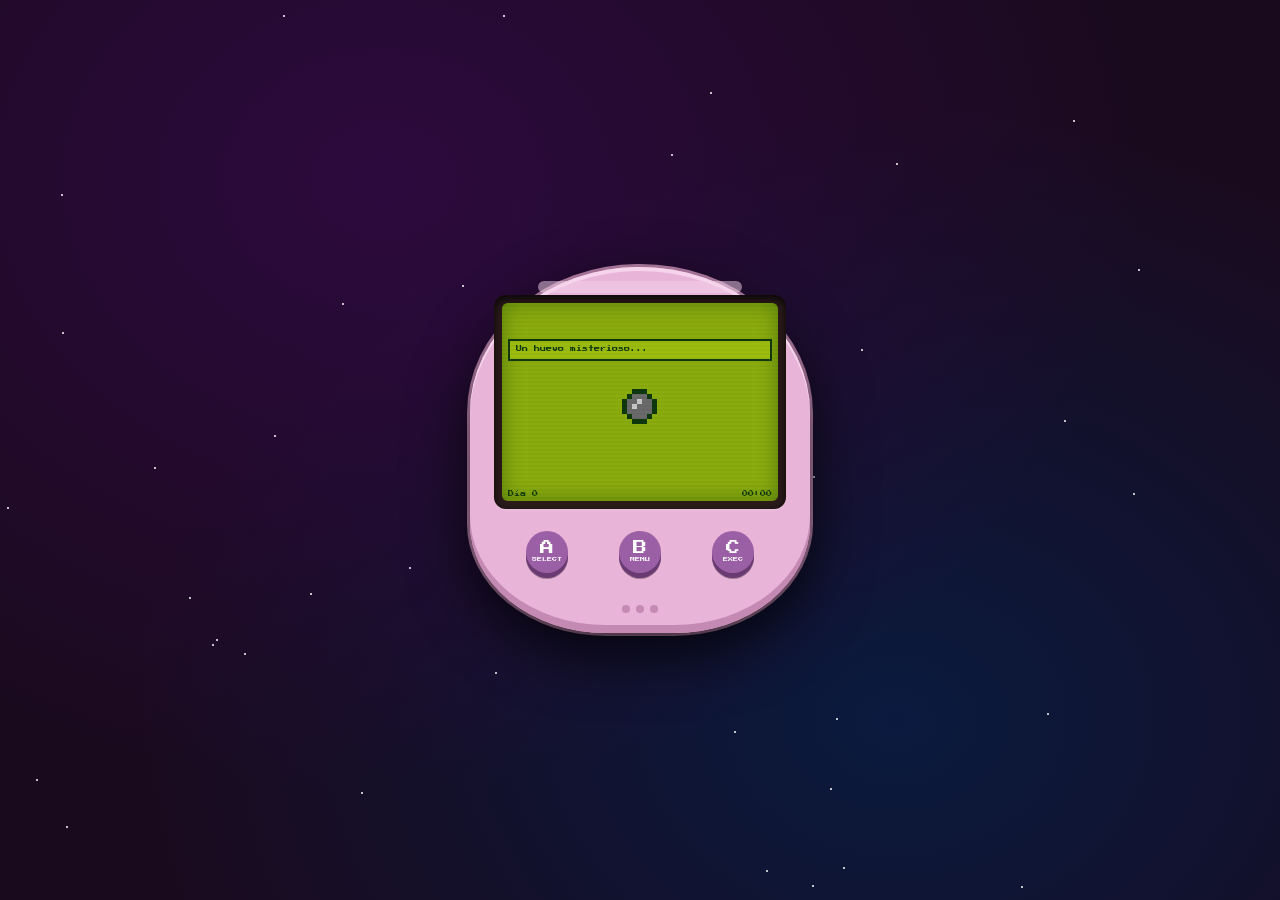
==== tamagotchi.html @ 778ccc79 "Initial commit: TamaGochi virtual pet game Made-with: Cursor" ====
<!DOCTYPE html>
<html lang="es">
<head>
<meta charset="UTF-8">
<meta name="viewport" content="width=device-width, initial-scale=1.0, maximum-scale=1.0, user-scalable=no">
<title>TamaGochi 🥚</title>
<style>
  @import url('https://fonts.googleapis.com/css2?family=Press+Start+2P&display=swap');

  :root {
    --shell: #e8b4d8;
    --shell-dark: #c48ab4;
    --shell-light: #f5d4ec;
    --btn: #9b5fa5;
    --btn-shadow: #6a3a72;
    --screen-bg: #8bac0f;
    --screen-dark: #306230;
    --screen-mid: #8bac0f;
    --screen-light: #9bbc0f;
    --pixel: #0f380f;
    --pixel-mid: #306230;
    --bg: #1a0a1e;
  }

  * { box-sizing: border-box; margin: 0; padding: 0; -webkit-tap-highlight-color: transparent; }

  body {
    background: var(--bg);
    min-height: 100vh;
    display: flex;
    flex-direction: column;
    align-items: center;
    justify-content: center;
    font-family: 'Press Start 2P', monospace;
    overflow: hidden;
    background-image: radial-gradient(ellipse at 30% 20%, #2d0a3e 0%, transparent 60%),
                      radial-gradient(ellipse at 70% 80%, #0a1a3e 0%, transparent 60%);
  }

  /* Stars */
  .stars { position:fixed; inset:0; pointer-events:none; }
  .star { position:absolute; width:2px; height:2px; background:#fff; border-radius:50%; animation: twinkle 3s infinite; }
  @keyframes twinkle { 0%,100%{opacity:.2} 50%{opacity:1} }

  /* Device */
  .device {
    position: relative;
    width: min(340px, 92vw);
    background: var(--shell);
    border-radius: 50% 50% 40% 40% / 40% 40% 30% 30%;
    padding: 28px 24px 60px;
    box-shadow:
      inset 0 -8px 0 var(--shell-dark),
      inset 0 4px 0 var(--shell-light),
      0 20px 60px rgba(0,0,0,0.8),
      0 0 0 3px var(--shell-dark);
    user-select: none;
  }

  .device::before {
    content: '';
    position: absolute;
    top: 14px; left: 50%; transform: translateX(-50%);
    width: 60%; height: 12px;
    background: var(--shell-light);
    border-radius: 6px;
    opacity: 0.5;
  }

  /* Screen */
  .screen-frame {
    background: #2a1a1a;
    border-radius: 12px;
    padding: 8px;
    box-shadow: inset 0 4px 8px rgba(0,0,0,0.8), 0 2px 0 rgba(255,255,255,0.1);
    margin-bottom: 22px;
  }

  .screen {
    background: var(--screen-bg);
    border-radius: 6px;
    width: 100%;
    aspect-ratio: 1.4 / 1;
    position: relative;
    overflow: hidden;
    box-shadow: inset 0 0 20px rgba(0,50,0,0.4);
  }

  .screen-scanlines {
    position: absolute; inset: 0;
    background: repeating-linear-gradient(0deg, transparent, transparent 2px, rgba(0,0,0,0.03) 2px, rgba(0,0,0,0.03) 4px);
    pointer-events: none; z-index: 10;
  }

  /* Status bars */
  .status-bars {
    position: absolute;
    top: 6px; left: 6px; right: 6px;
    display: flex; flex-direction: column; gap: 3px;
    z-index: 5;
  }

  .stat-row {
    display: flex; align-items: center; gap: 4px;
  }

  .stat-icon { font-size: 7px; line-height: 1; width: 10px; text-align: center; }

  .stat-bar-bg {
    flex: 1; height: 5px;
    background: var(--screen-dark);
    border-radius: 0;
    image-rendering: pixelated;
  }

  .stat-bar-fill {
    height: 100%;
    background: var(--pixel);
    transition: width 0.5s;
  }

  /* Main creature area */
  .creature-area {
    position: absolute;
    top: 38px; left: 0; right: 0; bottom: 28px;
    display: flex; align-items: center; justify-content: center;
  }

  /* Bottom screen info */
  .screen-bottom {
    position: absolute;
    bottom: 4px; left: 6px; right: 6px;
    display: flex; justify-content: space-between; align-items: center;
    z-index: 5;
  }

  .age-display { font-size: 6px; color: var(--pixel); }
  .time-display { font-size: 6px; color: var(--pixel); }

  /* Pixel creature canvas */
  #creature-canvas {
    image-rendering: pixelated;
    image-rendering: crisp-edges;
  }

  /* Message bubble */
  .msg-bubble {
    position: absolute;
    top: 36px; left: 6px; right: 6px;
    background: var(--screen-light);
    border: 2px solid var(--pixel);
    padding: 4px 6px;
    font-size: 6px;
    color: var(--pixel);
    line-height: 1.6;
    z-index: 8;
    display: none;
    image-rendering: pixelated;
  }

  /* Attention indicator */
  .attention {
    position: absolute;
    top: 4px; right: 8px;
    font-size: 10px;
    animation: blink 0.8s infinite;
    z-index: 9;
    display: none;
  }

  @keyframes blink { 0%,100%{opacity:1} 50%{opacity:0} }

  /* Effect layer */
  .effect-layer {
    position: absolute; inset: 0;
    pointer-events: none; z-index: 7;
    display: flex; align-items: center; justify-content: center;
    font-size: 14px;
  }

  /* Buttons */
  .buttons-row {
    display: flex; justify-content: space-around; align-items: center;
    padding: 0 10px;
    gap: 8px;
  }

  .btn {
    width: 42px; height: 42px;
    background: var(--btn);
    border-radius: 50%;
    border: none;
    cursor: pointer;
    display: flex; align-items: center; justify-content: center;
    font-size: 8px;
    color: #fff;
    font-family: 'Press Start 2P', monospace;
    box-shadow: 0 5px 0 var(--btn-shadow), 0 6px 0 rgba(0,0,0,0.3);
    transition: transform 0.1s, box-shadow 0.1s;
    flex-direction: column;
    gap: 2px;
    line-height: 1;
    text-align: center;
    position: relative;
    -webkit-user-select: none;
  }

  .btn:active {
    transform: translateY(4px);
    box-shadow: 0 1px 0 var(--btn-shadow), 0 2px 0 rgba(0,0,0,0.3);
  }

  .btn-icon { font-size: 14px; }
  .btn-label { font-size: 5px; opacity: 0.9; }

  /* Menu */
  .menu-overlay {
    position: absolute; inset: 0;
    background: var(--screen-bg);
    z-index: 20;
    display: none;
    flex-direction: column;
    padding: 8px 6px;
    gap: 3px;
  }

  .menu-title {
    font-size: 7px; color: var(--pixel);
    text-align: center; margin-bottom: 4px;
    border-bottom: 2px solid var(--pixel);
    padding-bottom: 3px;
  }

  .menu-item {
    display: flex; align-items: center; gap: 6px;
    padding: 5px 4px;
    font-size: 7px; color: var(--pixel);
    cursor: pointer;
    border: 2px solid transparent;
  }

  .menu-item.selected { border-color: var(--pixel); background: var(--screen-dark); color: var(--screen-light); }
  .menu-item:active { background: var(--screen-dark); }

  /* Sick overlay */
  .sick-overlay {
    position: absolute; inset: 0;
    pointer-events: none; z-index: 6;
    display: none;
    align-items: center; justify-content: center;
  }

  /* Game area */
  .game-area {
    position: absolute; inset: 0; z-index: 15;
    background: var(--screen-bg);
    display: none; flex-direction: column;
    align-items: center; justify-content: center;
    gap: 8px;
  }

  .game-prompt { font-size: 8px; color: var(--pixel); text-align: center; }
  .game-target { font-size: 24px; }
  .game-input { display: flex; gap: 8px; }
  .game-btn {
    width: 36px; height: 36px; background: var(--screen-dark);
    border: 2px solid var(--pixel); font-size: 14px; cursor: pointer;
    display: flex; align-items: center; justify-content: center;
  }
  .game-btn:active { background: var(--pixel); }
  .game-result { font-size: 8px; color: var(--pixel); }

  /* Overlay dead */
  .dead-screen {
    position: absolute; inset: 0; z-index: 30;
    background: var(--screen-bg);
    display: none; flex-direction: column;
    align-items: center; justify-content: center; gap: 8px;
  }

  .dead-screen .ghost { font-size: 28px; animation: float 2s ease-in-out infinite; }
  @keyframes float { 0%,100%{transform:translateY(0)} 50%{transform:translateY(-6px)} }
  .dead-text { font-size: 7px; color: var(--pixel); text-align: center; line-height: 2; }
  .restart-btn {
    font-family: 'Press Start 2P', monospace;
    font-size: 6px; padding: 6px 10px;
    background: var(--pixel); color: var(--screen-light);
    border: none; cursor: pointer; margin-top: 4px;
  }

  /* Notification dot */
  .notif {
    position: absolute; top: 0; right: 0;
    width: 8px; height: 8px; background: #ff4444;
    border-radius: 50%; display: none;
  }

  /* Shell decoration */
  .shell-deco {
    position: absolute;
    bottom: 20px; left: 50%; transform: translateX(-50%);
    display: flex; gap: 6px;
  }

  .deco-dot {
    width: 8px; height: 8px;
    background: var(--shell-dark);
    border-radius: 50%;
  }

  /* Pixel walking animation */
  @keyframes walk { 0%,100%{transform:translateY(0)} 50%{transform:translateY(-3px)} }
  @keyframes bounce { 0%,100%{transform:scaleY(1)} 50%{transform:scaleY(0.9) scaleX(1.05)} }
  @keyframes spin { from{transform:rotate(0deg)} to{transform:rotate(360deg)} }

  /* Food animation */
  .food-item {
    position: absolute;
    font-size: 16px;
    animation: fall 1s forwards;
    pointer-events: none;
  }
  @keyframes fall { 0%{top:20%;opacity:1} 100%{top:60%;opacity:0} }

  /* Hearts */
  .heart-particle {
    position: absolute;
    font-size: 10px;
    animation: rise 1s forwards;
    pointer-events: none;
  }
  @keyframes rise { 0%{transform:translateY(0);opacity:1} 100%{transform:translateY(-40px);opacity:0} }

  /* sleep Z */
  .sleep-z {
    position: absolute;
    top: 20%; right: 28%;
    font-size: 8px; color: var(--pixel);
    font-family: 'Press Start 2P', monospace;
    animation: sleepZ 2s infinite;
  }
  @keyframes sleepZ { 0%{opacity:0;transform:translate(0,0) scale(0.5)} 50%{opacity:1} 100%{opacity:0;transform:translate(8px,-12px) scale(1)} }

  /* Poop */
  .poop-icon {
    position: absolute;
    bottom: 30%; right: 20%;
    font-size: 12px;
    animation: blink 2s infinite;
  }

  /* Evolution flash */
  .evo-flash {
    position: absolute; inset: 0;
    background: white;
    z-index: 25; pointer-events: none;
    display: none;
  }

  /* Stats panel */
  .stats-panel {
    position: absolute; inset: 0; z-index: 20;
    background: var(--screen-bg);
    display: none; flex-direction: column;
    padding: 6px; gap: 4px;
  }

  .panel-title { font-size: 7px; color: var(--pixel); text-align: center; margin-bottom: 2px; }

  .panel-stat {
    display: flex; align-items: center; gap: 4px;
  }
  .panel-stat-label { font-size: 6px; color: var(--pixel); width: 45px; }
  .panel-stat-bar { flex: 1; height: 8px; background: var(--screen-dark); }
  .panel-stat-val { font-size: 6px; color: var(--pixel); width: 20px; text-align: right; }

  /* Medal */
  .medal { position: absolute; top: 4px; left: 6px; font-size: 10px; z-index: 5; }

  /* Responsive small */
  @media (max-height: 600px) {
    .device { padding: 20px 20px 50px; }
    .btn { width: 36px; height: 36px; }
  }
</style>
</head>
<body>

<div class="stars" id="stars"></div>

<div class="device">
  <!-- Screen -->
  <div class="screen-frame">
    <div class="screen" id="main-screen">
      <div class="screen-scanlines"></div>

      <!-- Status bars top -->
      <div class="status-bars" id="status-bars">
        <div class="stat-row">
          <span class="stat-icon">🍔</span>
          <div class="stat-bar-bg"><div class="stat-bar-fill" id="bar-hunger" style="width:80%"></div></div>
        </div>
        <div class="stat-row">
          <span class="stat-icon">😊</span>
          <div class="stat-bar-bg"><div class="stat-bar-fill" id="bar-happy" style="width:80%"></div></div>
        </div>
        <div class="stat-row">
          <span class="stat-icon">🔋</span>
          <div class="stat-bar-bg"><div class="stat-bar-fill" id="bar-energy" style="width:80%"></div></div>
        </div>
        <div class="stat-row">
          <span class="stat-icon">🚿</span>
          <div class="stat-bar-bg"><div class="stat-bar-fill" id="bar-clean" style="width:80%"></div></div>
        </div>
      </div>

      <!-- Medals / status icons -->
      <div class="medal" id="medal-icon" style="display:none"></div>

      <!-- Attention blink -->
      <div class="attention" id="attention">❗</div>

      <!-- Creature area -->
      <div class="creature-area">
        <canvas id="creature-canvas" width="64" height="48"></canvas>
      </div>

      <!-- Sleep Zs -->
      <div class="sleep-z" id="sleep-z" style="display:none">z</div>
      <div class="sleep-z" id="sleep-z2" style="display:none; animation-delay:1s; right:22%; font-size:10px">Z</div>

      <!-- Poop indicator -->
      <div class="poop-icon" id="poop-icon" style="display:none">💩</div>

      <!-- Message bubble -->
      <div class="msg-bubble" id="msg-bubble"></div>

      <!-- Effect layer -->
      <div class="effect-layer" id="effect-layer"></div>

      <!-- Screen bottom info -->
      <div class="screen-bottom">
        <div class="age-display" id="age-display">Día 0</div>
        <div class="time-display" id="time-display">12:00</div>
      </div>

      <!-- Overlays -->
      <div class="menu-overlay" id="menu-overlay">
        <div class="menu-title">MENÚ</div>
        <div class="menu-item" id="mi-food" onclick="selectMenu('food')"><span>🍙</span> Alimentar</div>
        <div class="menu-item" id="mi-snack" onclick="selectMenu('snack')"><span>🍬</span> Golosina</div>
        <div class="menu-item" id="mi-game" onclick="selectMenu('game')"><span>🎮</span> Jugar</div>
        <div class="menu-item" id="mi-light" onclick="selectMenu('light')"><span>💡</span> Luz</div>
        <div class="menu-item" id="mi-medicine" onclick="selectMenu('medicine')"><span>💊</span> Medicina</div>
        <div class="menu-item" id="mi-clean" onclick="selectMenu('clean')"><span>🛁</span> Limpiar</div>
        <div class="menu-item" id="mi-stats" onclick="selectMenu('stats')"><span>📊</span> Estado</div>
      </div>

      <!-- Stats panel -->
      <div class="stats-panel" id="stats-panel">
        <div class="panel-title">📊 ESTADO</div>
        <div class="panel-stat">
          <span class="panel-stat-label">HAMBRE</span>
          <div class="panel-stat-bar" id="ps-hunger-bg"><div style="height:100%;background:var(--pixel);transition:width .3s" id="ps-hunger"></div></div>
          <span class="panel-stat-val" id="psv-hunger">80</span>
        </div>
        <div class="panel-stat">
          <span class="panel-stat-label">FELIZ</span>
          <div class="panel-stat-bar"><div style="height:100%;background:var(--pixel);transition:width .3s" id="ps-happy"></div></div>
          <span class="panel-stat-val" id="psv-happy">80</span>
        </div>
        <div class="panel-stat">
          <span class="panel-stat-label">ENERGÍA</span>
          <div class="panel-stat-bar"><div style="height:100%;background:var(--pixel);transition:width .3s" id="ps-energy"></div></div>
          <span class="panel-stat-val" id="psv-energy">80</span>
        </div>
        <div class="panel-stat">
          <span class="panel-stat-label">LIMPIEZA</span>
          <div class="panel-stat-bar"><div style="height:100%;background:var(--pixel);transition:width .3s" id="ps-clean"></div></div>
          <span class="panel-stat-val" id="psv-clean">80</span>
        </div>
        <div class="panel-stat">
          <span class="panel-stat-label">PESO</span>
          <div class="panel-stat-bar"><div style="height:100%;background:var(--pixel)" id="ps-weight"></div></div>
          <span class="panel-stat-val" id="psv-weight">5</span>
        </div>
        <div class="panel-stat" style="margin-top:2px">
          <span class="panel-stat-label" style="width:auto;font-size:6px">Edad: <span id="ps-age">0</span>d &nbsp; Felices: <span id="ps-hc">0</span> &nbsp; </span>
          <span class="panel-stat-label" id="ps-sick" style="color:#f44;font-size:6px"></span>
        </div>
        <div style="margin-top:4px;text-align:center;font-size:6px;color:var(--pixel);cursor:pointer;text-decoration:underline" onclick="closeStats()">[ cerrar ]</div>
      </div>

      <!-- Game area -->
      <div class="game-area" id="game-area">
        <div class="game-prompt" id="game-prompt">¡Adivina!</div>
        <div class="game-target" id="game-target">❓</div>
        <div class="game-input" id="game-input"></div>
        <div class="game-result" id="game-result"></div>
      </div>

      <!-- Sick overlay -->
      <div class="sick-overlay" id="sick-overlay">
        <span style="font-size:12px;animation:blink 1s infinite">💀</span>
      </div>

      <!-- Evo flash -->
      <div class="evo-flash" id="evo-flash"></div>

      <!-- Dead screen -->
      <div class="dead-screen" id="dead-screen">
        <div class="ghost">👻</div>
        <div class="dead-text">Tu mascota<br>partió al más<br>allá...</div>
        <div class="dead-text" id="dead-age" style="font-size:6px"></div>
        <button class="restart-btn" onclick="restartGame()">Nuevo huevo</button>
      </div>
    </div>
  </div>

  <!-- Buttons -->
  <div class="buttons-row">
    <button class="btn" id="btn-a" onclick="pressA()">
      <span class="btn-icon">A</span>
      <span class="btn-label">SELECT</span>
    </button>
    <button class="btn" id="btn-b" onclick="pressB()">
      <span class="btn-icon">B</span>
      <span class="btn-label">MENU</span>
    </button>
    <button class="btn" id="btn-c" onclick="pressC()">
      <span class="btn-icon">C</span>
      <span class="btn-label">EXEC</span>
    </button>
  </div>

  <div class="shell-deco">
    <div class="deco-dot"></div>
    <div class="deco-dot"></div>
    <div class="deco-dot"></div>
  </div>
</div>

<script>
// ========================
// TAMAGOTCHI ENGINE
// ========================

const C = document.getElementById('creature-canvas');
const ctx = C.getContext('2d');
ctx.imageSmoothingEnabled = false;

// Game state
let G = {};

function initGame() {
  G = {
    // Core stats 0-100
    hunger: 80,   // satiety (low = hungry)
    happy: 80,
    energy: 80,
    clean: 80,
    weight: 5,
    
    // Life
    age: 0,         // days
    stage: 0,       // 0=egg, 1=baby, 2=child, 3=teen, 4=adult, 5=elder
    health: 100,
    sick: false,
    sickTime: 0,
    dead: false,
    
    // Neglect counters
    neglectHunger: 0,
    neglectHappy: 0,
    
    // Game
    dayTick: 0,     // ticks per day (120 ticks = 1 day)
    tick: 0,
    lastTick: Date.now(),
    
    // State
    sleeping: false,
    autoLight: true,
    poop: false,
    poopCount: 0,
    
    // Metrics
    happyCount: 0,   // how many times was happy
    
    // Menu
    menuOpen: false,
    menuSel: 0,
    statsOpen: false,
    gameOpen: false,
    
    // Hatch
    hatching: true,
    hatchTick: 0,
    
    // Animation
    frame: 0,
    walkDir: 1,
    walkX: 0,
    mood: 'happy',
    
    // Game mini
    miniGame: null,
    
    // Notification
    needsAttention: false,
  };
  
  hideAll();
  document.getElementById('dead-screen').style.display = 'none';
  document.getElementById('status-bars').style.opacity = '0';
  document.getElementById('screen-bottom') && (document.getElementById('screen-bottom').style.display='flex');
  
  startLoop();
  showMsg('Un huevo misterioso...', 2500);
}

function hideAll() {
  document.getElementById('menu-overlay').style.display = 'none';
  document.getElementById('stats-panel').style.display = 'none';
  document.getElementById('game-area').style.display = 'none';
  document.getElementById('sick-overlay').style.display = 'none';
  document.getElementById('evo-flash').style.display = 'none';
}

// ========================
// PIXEL ART SPRITES
// ========================

// Each sprite is a 2D pixel array [rows][cols]
// 0=transparent, 1=darkest, 2=mid, 3=light

const SPRITES = {
  egg: [
    [0,0,1,1,1,0,0],
    [0,1,2,2,2,1,0],
    [1,2,2,3,2,2,1],
    [1,2,3,2,2,2,1],
    [1,2,2,2,2,2,1],
    [0,1,2,2,2,1,0],
    [0,0,1,1,1,0,0],
  ],
  egg_crack: [
    [0,0,1,1,1,0,0],
    [0,1,2,1,2,1,0],
    [1,2,1,3,2,2,1],
    [1,2,3,1,2,2,1],
    [1,2,2,2,1,2,1],
    [0,1,2,2,1,1,0],
    [0,0,1,1,1,0,0],
  ],
  // Baby - tiny blob
  baby: [
    [0,1,1,1,0],
    [1,2,3,2,1],
    [1,2,2,2,1],
    [1,1,2,1,1],
    [0,1,1,1,0],
  ],
  baby2: [
    [0,1,1,1,0],
    [1,2,2,2,1],
    [1,3,2,3,1],
    [1,2,2,2,1],
    [0,1,1,1,0],
  ],
  // Child - small round
  child: [
    [0,0,1,1,1,0,0],
    [0,1,2,2,2,1,0],
    [1,2,1,3,1,2,1],
    [1,2,2,2,2,2,1],
    [0,1,2,3,2,1,0],
    [0,0,1,2,1,0,0],
    [0,1,0,0,0,1,0],
  ],
  child2: [
    [0,0,1,1,1,0,0],
    [0,1,2,2,2,1,0],
    [1,2,1,2,1,2,1],
    [1,2,2,2,2,2,1],
    [0,1,3,2,3,1,0],
    [0,0,1,2,1,0,0],
    [0,1,0,0,0,1,0],
  ],
  // Teen - medium
  teen: [
    [0,1,1,1,1,1,0],
    [1,2,2,2,2,2,1],
    [1,2,1,3,1,2,1],
    [1,2,1,3,1,2,1],
    [1,2,2,3,2,2,1],
    [0,1,2,2,2,1,0],
    [0,1,0,0,0,1,0],
    [1,1,0,0,0,1,1],
  ],
  teen2: [
    [0,1,1,1,1,1,0],
    [1,2,2,2,2,2,1],
    [1,2,2,3,2,2,1],
    [1,2,1,2,1,2,1],
    [1,2,2,2,2,2,1],
    [0,1,3,2,3,1,0],
    [0,1,0,0,0,1,0],
    [1,1,0,0,0,1,1],
  ],
  // Adult - larger
  adult: [
    [0,0,1,1,1,1,0,0],
    [0,1,2,2,2,2,1,0],
    [1,2,2,2,2,2,2,1],
    [1,2,1,3,3,1,2,1],
    [1,2,1,2,2,1,2,1],
    [1,2,2,3,3,2,2,1],
    [0,1,2,2,2,2,1,0],
    [0,1,0,1,1,0,1,0],
    [1,1,0,1,1,0,1,1],
  ],
  adult2: [
    [0,0,1,1,1,1,0,0],
    [0,1,2,2,2,2,1,0],
    [1,2,2,2,2,2,2,1],
    [1,2,2,3,3,2,2,1],
    [1,2,1,2,2,1,2,1],
    [1,2,2,2,2,2,2,1],
    [0,1,3,2,2,3,1,0],
    [0,1,0,1,1,0,1,0],
    [1,1,0,1,1,0,1,1],
  ],
  // Elder
  elder: [
    [0,1,1,1,1,1,1,0],
    [1,2,2,2,2,2,2,1],
    [1,2,1,1,1,1,2,1],
    [1,2,1,3,3,1,2,1],
    [1,2,3,2,2,3,2,1],
    [1,2,2,1,1,2,2,1],
    [0,1,2,2,2,2,1,0],
    [0,1,1,0,0,1,1,0],
    [0,1,0,0,0,0,1,0],
  ],
  // Sick
  sick_face: [
    [0,0,1,1,1,0,0],
    [0,1,2,2,2,1,0],
    [1,2,1,2,1,2,1],
    [1,2,2,1,2,2,1],
    [1,2,1,2,1,2,1],
    [0,1,2,2,2,1,0],
    [0,0,1,1,1,0,0],
  ],
  // Sleep
  sleep_face: [
    [0,0,1,1,1,0,0],
    [0,1,2,2,2,1,0],
    [1,2,1,1,1,2,1],
    [1,2,2,2,2,2,1],
    [1,2,2,1,2,2,1],
    [0,1,2,2,2,1,0],
    [0,0,1,1,1,0,0],
  ],
  // Sad
  sad_face: [
    [0,0,1,1,1,0,0],
    [0,1,2,2,2,1,0],
    [1,2,1,2,1,2,1],
    [1,2,2,2,2,2,1],
    [1,2,1,2,1,2,1],
    [0,1,2,1,2,1,0],
    [0,0,1,1,1,0,0],
  ],
};

const COLORS = {
  1: '#0f380f',
  2: '#306230',
  3: '#8bac0f',
  0: null
};

// Stage-specific palette tints
const STAGE_TINTS = [
  {1:'#0f380f', 2:'#6a6a6a', 3:'#c8c8c8'}, // egg - gray
  {1:'#0f380f', 2:'#5a3060', 3:'#c08acc'},  // baby - purple
  {1:'#0f380f', 2:'#1a5050', 3:'#5ac8c8'},  // child - teal
  {1:'#0f380f', 2:'#4a3a00', 3:'#c8a800'},  // teen - gold
  {1:'#0f380f', 2:'#1a3a1a', 3:'#5acc5a'},  // adult - green
  {1:'#0f380f', 2:'#3a1a00', 3:'#c87a00'},  // elder - orange
];

function drawSprite(sprite, ox, oy, scale=4, tint=null) {
  const colors = tint || COLORS;
  for(let r=0; r<sprite.length; r++) {
    for(let c=0; c<sprite[r].length; c++) {
      const v = sprite[r][c];
      if(v === 0) continue;
      ctx.fillStyle = colors[v];
      ctx.fillRect(ox + c*scale, oy + r*scale, scale, scale);
    }
  }
}

function getSprite() {
  const f = Math.floor(G.frame / 20) % 2; // frame cycle
  const stage = G.stage;
  
  if(stage === 0) return f ? SPRITES.egg : SPRITES.egg_crack;
  
  if(G.sleeping) return SPRITES.sleep_face;
  if(G.sick) return SPRITES.sick_face;
  
  const hungry = G.hunger < 25;
  const sad = G.happy < 25;
  
  if(hungry || sad) return SPRITES.sad_face;
  
  if(stage === 1) return f ? SPRITES.baby : SPRITES.baby2;
  if(stage === 2) return f ? SPRITES.child : SPRITES.child2;
  if(stage === 3) return f ? SPRITES.teen : SPRITES.teen2;
  if(stage === 4) return f ? SPRITES.adult : SPRITES.adult2;
  return f ? SPRITES.elder : SPRITES.adult2;
}

function getTint() {
  return STAGE_TINTS[Math.min(G.stage, 5)];
}

function drawCreature() {
  ctx.clearRect(0, 0, C.width, C.height);
  
  const sprite = getSprite();
  const tint = getTint();
  
  // Center
  const scale = G.stage >= 4 ? 4 : G.stage >= 2 ? 5 : G.stage === 0 ? 5 : 6;
  const sw = sprite[0].length * scale;
  const sh = sprite.length * scale;
  
  let ox = Math.floor((C.width - sw) / 2);
  let oy = Math.floor((C.height - sh) / 2);
  
  // Walking offset for non-sleeping
  if(!G.sleeping && !G.hatching && G.stage > 0) {
    ox += Math.floor(G.walkX);
    
    // Bounce
    if(G.frame % 20 < 10) oy += 1;
  }
  
  // Shadow
  if(!G.sleeping && G.stage > 0) {
    ctx.fillStyle = 'rgba(0,50,0,0.3)';
    ctx.beginPath();
    ctx.ellipse(ox + sw/2, oy + sh + 2, sw/3, 3, 0, 0, Math.PI*2);
    ctx.fill();
  }
  
  drawSprite(sprite, ox, oy, scale, tint);
  
  // Egg crack animation during hatch
  if(G.hatching && G.hatchTick > 60) {
    ctx.fillStyle = tint[1];
    ctx.fillRect(ox + sw/2 - 1, oy, 2, sh);
  }
}

// ========================
// GAME LOOP
// ========================

let loopId = null;

function startLoop() {
  if(loopId) clearInterval(loopId);
  loopId = setInterval(gameTick, 50); // 20 fps
}

function gameTick() {
  if(G.dead) return;
  
  G.frame++;
  const now = Date.now();
  const dt = (now - G.lastTick) / 1000;
  G.lastTick = now;
  
  // Hatch sequence
  if(G.hatching) {
    G.hatchTick++;
    if(G.hatchTick === 60) showMsg('¡El huevo se mueve!', 1500);
    if(G.hatchTick >= 120) {
      G.hatching = false;
      G.stage = 1;
      document.getElementById('status-bars').style.opacity = '1';
      evolutionFlash();
      showMsg('¡Nació tu Tama!', 2000);
    }
    drawCreature();
    updateClock();
    return;
  }
  
  // Walk animation
  if(!G.sleeping) {
    G.walkX += 0.4 * G.walkDir;
    const maxWalk = 12;
    if(G.walkX > maxWalk) G.walkDir = -1;
    if(G.walkX < -maxWalk) G.walkDir = 1;
  }
  
  // Tick every real second = 1 game tick
  G.tick++;
  
  // Day cycle: 120 ticks = 1 game day
  G.dayTick++;
  if(G.dayTick >= 120) {
    G.dayTick = 0;
    G.age++;
    checkEvolution();
    checkPoopRandom();
  }
  
  // Auto sleep: after age 1, sleep at "night"
  if(G.autoLight && G.stage > 1) {
    const gameHour = Math.floor((G.dayTick / 120) * 24);
    if(gameHour >= 22 || gameHour < 7) {
      if(!G.sleeping) {
        G.sleeping = true;
        document.getElementById('sleep-z').style.display = 'block';
        document.getElementById('sleep-z2').style.display = 'block';
      }
    } else {
      if(G.sleeping) {
        G.sleeping = false;
        document.getElementById('sleep-z').style.display = 'none';
        document.getElementById('sleep-z2').style.display = 'none';
      }
    }
  }
  
  // Stat decay (every 5 ticks)
  if(G.tick % 5 === 0) {
    if(!G.sleeping) {
      G.hunger = Math.max(0, G.hunger - 1.5);
      G.happy = Math.max(0, G.happy - 1);
      G.clean = Math.max(0, G.clean - 0.8);
    } else {
      // Recover energy while sleeping
      G.energy = Math.min(100, G.energy + 3);
    }
    
    if(!G.sleeping) {
      G.energy = Math.max(0, G.energy - 0.5);
    }
    
    // Sick drains health
    if(G.sick) {
      G.health = Math.max(0, G.health - 2);
      G.sickTime++;
    }
    
    // Neglect tracking
    if(G.hunger < 20) G.neglectHunger++;
    if(G.happy < 20) G.neglectHappy++;
    
    // Critical: get sick from neglect
    if(!G.sick && (G.hunger < 10 || G.clean < 10)) {
      if(Math.random() < 0.1) {
        G.sick = true;
        document.getElementById('sick-overlay').style.display = 'flex';
        showMsg('¡Tu Tama se enfermó!', 2000);
        triggerAttention();
      }
    }
    
    // Sick: auto-recover if health good enough, else die
    if(G.sick && G.health <= 0) {
      die();
      return;
    }
    
    // Die from starvation
    if(G.hunger <= 0 && G.neglectHunger > 20) {
      die();
      return;
    }
    
    // Attention check
    checkAttention();
    
    updateBars();
  }
  
  // Happy count
  if(G.happy > 70 && G.hunger > 50) {
    if(G.tick % 30 === 0) G.happyCount++;
  }
  
  drawCreature();
  updateClock();
}

function updateClock() {
  // Simulate time based on dayTick
  const pct = G.dayTick / 120;
  const h = Math.floor(pct * 24);
  const m = Math.floor((pct * 24 - h) * 60);
  document.getElementById('time-display').textContent = 
    String(h).padStart(2,'0') + ':' + String(m).padStart(2,'0');
  document.getElementById('age-display').textContent = 'Día ' + G.age;
}

function updateBars() {
  document.getElementById('bar-hunger').style.width = G.hunger + '%';
  document.getElementById('bar-happy').style.width = G.happy + '%';
  document.getElementById('bar-energy').style.width = G.energy + '%';
  document.getElementById('bar-clean').style.width = G.clean + '%';
}

function checkAttention() {
  const needsAttn = G.hunger < 30 || G.happy < 30 || G.energy < 20 || G.sick || G.poop;
  document.getElementById('attention').style.display = needsAttn ? 'block' : 'none';
  G.needsAttention = needsAttn;
}

function triggerAttention() {
  document.getElementById('attention').style.display = 'block';
}

function checkPoopRandom() {
  if(G.stage > 1 && Math.random() < 0.4) {
    G.poop = true;
    G.poopCount++;
    document.getElementById('poop-icon').style.display = 'block';
    triggerAttention();
    showMsg('¡Tu Tama hizo pipí!', 1500);
  }
}

function checkEvolution() {
  const stages = [0, 1, 3, 6, 12, 20];
  for(let i = stages.length-1; i >= 0; i--) {
    if(G.age >= stages[i] && G.stage < i+1 && i+1 <= 5) {
      G.stage = i+1;
      evolutionFlash();
      const names = ['','Bebé','Niño','Teen','Adulto','Anciano'];
      showMsg('¡Evolucionó a ' + names[G.stage] + '!', 2500);
      break;
    }
  }
}

function evolutionFlash() {
  const fl = document.getElementById('evo-flash');
  fl.style.display = 'block';
  let n = 0;
  const iv = setInterval(() => {
    fl.style.opacity = n%2 === 0 ? '1' : '0';
    n++;
    if(n > 6) { clearInterval(iv); fl.style.display = 'none'; }
  }, 150);
}

function die() {
  G.dead = true;
  document.getElementById('dead-screen').style.display = 'flex';
  document.getElementById('dead-age').textContent = 
    'Vivió ' + G.age + ' días\nFue feliz ' + G.happyCount + ' veces';
  if(loopId) clearInterval(loopId);
}

function restartGame() {
  initGame();
}

// ========================
// BUTTON CONTROLS
// ========================

let menuItems = ['food','snack','game','light','medicine','clean','stats'];
let currentMenu = 0;
let menuOpen = false;

function pressA() {
  // Select/navigate
  if(G.dead || G.hatching) return;
  
  if(G.gameOpen) { handleGameInput('A'); return; }
  if(G.statsOpen) { closeStats(); return; }
  
  if(menuOpen) {
    currentMenu = (currentMenu + 1) % menuItems.length;
    highlightMenu();
  }
}

function pressB() {
  // Menu toggle
  if(G.dead || G.hatching) return;
  if(G.gameOpen) { handleGameInput('B'); return; }
  if(G.statsOpen) { closeStats(); return; }
  
  menuOpen = !menuOpen;
  const mo = document.getElementById('menu-overlay');
  if(menuOpen) {
    mo.style.display = 'flex';
    highlightMenu();
  } else {
    mo.style.display = 'none';
  }
}

function pressC() {
  // Execute
  if(G.dead || G.hatching) return;
  if(G.gameOpen) { handleGameInput('C'); return; }
  if(G.statsOpen) { closeStats(); return; }
  
  if(menuOpen) {
    executeMenu(menuItems[currentMenu]);
    menuOpen = false;
    document.getElementById('menu-overlay').style.display = 'none';
  }
}

function selectMenu(item) {
  menuOpen = false;
  document.getElementById('menu-overlay').style.display = 'none';
  executeMenu(item);
}

function highlightMenu() {
  menuItems.forEach((item, i) => {
    document.getElementById('mi-' + item).className = 
      'menu-item' + (i === currentMenu ? ' selected' : '');
  });
}

function executeMenu(action) {
  if(G.sleeping && action !== 'light' && action !== 'stats') {
    showMsg('¡Está dormido!', 1200);
    return;
  }
  
  switch(action) {
    case 'food': feedMeal(); break;
    case 'snack': feedSnack(); break;
    case 'game': startMiniGame(); break;
    case 'light': toggleLight(); break;
    case 'medicine': giveMedicine(); break;
    case 'clean': cleanUp(); break;
    case 'stats': openStats(); break;
  }
}

// ========================
// ACTIONS
// ========================

function feedMeal() {
  if(G.hunger >= 100) { showMsg('¡No tiene hambre!', 1200); return; }
  G.hunger = Math.min(100, G.hunger + 30);
  G.weight += 0.5;
  G.clean = Math.max(0, G.clean - 5);
  showEffect('🍙');
  showMsg('¡Ñam ñam!', 1000);
  spawnFood('🍙');
}

function feedSnack() {
  if(G.hunger >= 100) { showMsg('¡No tiene hambre!', 1200); return; }
  G.hunger = Math.min(100, G.hunger + 15);
  G.happy = Math.min(100, G.happy + 15);
  G.weight += 1;
  showEffect('🍬');
  showMsg('¡Dulce! 😋', 1000);
  spawnFood('🍬');
}

function startMiniGame() {
  if(G.energy < 15) { showMsg('¡Está muy cansado!', 1200); return; }
  G.gameOpen = true;
  const ga = document.getElementById('game-area');
  ga.style.display = 'flex';
  
  // Random game: guess left or right
  const target = Math.random() < 0.5 ? '⬅️' : '➡️';
  G.miniGame = { target, answered: false };
  
  document.getElementById('game-prompt').textContent = '¿Izq o Der?';
  document.getElementById('game-target').textContent = '❓';
  document.getElementById('game-result').textContent = '';
  
  const gi = document.getElementById('game-input');
  gi.innerHTML = `
    <div class="game-btn" onclick="answerGame('left')">⬅️</div>
    <div class="game-btn" onclick="answerGame('right')">➡️</div>
  `;
}

function answerGame(choice) {
  if(!G.miniGame || G.miniGame.answered) return;
  G.miniGame.answered = true;
  
  const correct = (choice === 'left' && G.miniGame.target === '⬅️') ||
                  (choice === 'right' && G.miniGame.target === '➡️');
  
  document.getElementById('game-target').textContent = G.miniGame.target;
  
  if(correct) {
    G.happy = Math.min(100, G.happy + 25);
    G.energy = Math.max(0, G.energy - 10);
    G.happyCount++;
    document.getElementById('game-result').textContent = '¡Ganaste! +25😊';
    showHearts();
  } else {
    G.happy = Math.max(0, G.happy - 5);
    G.energy = Math.max(0, G.energy - 10);
    document.getElementById('game-result').textContent = 'Perdiste...';
  }
  
  setTimeout(() => {
    G.gameOpen = false;
    document.getElementById('game-area').style.display = 'none';
  }, 1500);
}

function handleGameInput(btn) {
  if(btn === 'A') answerGame('left');
  else if(btn === 'C') answerGame('right');
  else if(btn === 'B') {
    G.gameOpen = false;
    document.getElementById('game-area').style.display = 'none';
  }
}

function toggleLight() {
  G.sleeping = !G.sleeping;
  if(G.sleeping) {
    document.getElementById('sleep-z').style.display = 'block';
    document.getElementById('sleep-z2').style.display = 'block';
    showMsg('Buenas noches... 💤', 1200);
  } else {
    document.getElementById('sleep-z').style.display = 'none';
    document.getElementById('sleep-z2').style.display = 'none';
    showMsg('¡Buenos días! ☀️', 1200);
  }
}

function giveMedicine() {
  if(!G.sick) { showMsg('¡Está sano!', 1200); return; }
  G.sick = false;
  G.health = Math.min(100, G.health + 50);
  G.sickTime = 0;
  document.getElementById('sick-overlay').style.display = 'none';
  showEffect('💊');
  showMsg('¡Se curó! 💪', 1500);
}

function cleanUp() {
  if(G.clean >= 90 && !G.poop) { showMsg('¡Ya está limpio!', 1200); return; }
  G.clean = 100;
  if(G.poop) {
    G.poop = false;
    document.getElementById('poop-icon').style.display = 'none';
  }
  showEffect('🛁');
  showMsg('¡Limpio y fresquito!', 1200);
  checkAttention();
}

function openStats() {
  G.statsOpen = true;
  const sp = document.getElementById('stats-panel');
  sp.style.display = 'flex';
  
  document.getElementById('ps-hunger').style.width = G.hunger + '%';
  document.getElementById('ps-happy').style.width = G.happy + '%';
  document.getElementById('ps-energy').style.width = G.energy + '%';
  document.getElementById('ps-clean').style.width = G.clean + '%';
  const wPct = Math.min(100, (G.weight / 30) * 100);
  document.getElementById('ps-weight').style.width = wPct + '%';
  
  document.getElementById('psv-hunger').textContent = Math.round(G.hunger);
  document.getElementById('psv-happy').textContent = Math.round(G.happy);
  document.getElementById('psv-energy').textContent = Math.round(G.energy);
  document.getElementById('psv-clean').textContent = Math.round(G.clean);
  document.getElementById('psv-weight').textContent = Math.round(G.weight);
  
  document.getElementById('ps-age').textContent = G.age;
  document.getElementById('ps-hc').textContent = G.happyCount;
  document.getElementById('ps-sick').textContent = G.sick ? '⚕️ ENFERMO' : '';
}

function closeStats() {
  G.statsOpen = false;
  document.getElementById('stats-panel').style.display = 'none';
}

// ========================
// VISUAL EFFECTS
// ========================

function showMsg(text, dur) {
  const mb = document.getElementById('msg-bubble');
  mb.textContent = text;
  mb.style.display = 'block';
  clearTimeout(mb._t);
  mb._t = setTimeout(() => { mb.style.display = 'none'; }, dur || 1500);
}

function showEffect(emoji) {
  const el = document.getElementById('effect-layer');
  const span = document.createElement('span');
  span.textContent = emoji;
  span.style.cssText = 'font-size:20px;animation:rise 0.8s forwards;pointer-events:none';
  el.appendChild(span);
  setTimeout(() => span.remove(), 800);
}

function spawnFood(emoji) {
  const screen = document.getElementById('main-screen');
  const fi = document.createElement('div');
  fi.className = 'food-item';
  fi.textContent = emoji;
  fi.style.left = (30 + Math.random() * 40) + '%';
  screen.appendChild(fi);
  setTimeout(() => fi.remove(), 1000);
}

function showHearts() {
  const el = document.getElementById('effect-layer');
  for(let i=0; i<4; i++) {
    setTimeout(() => {
      const h = document.createElement('span');
      h.className = 'heart-particle';
      h.textContent = '♥';
      h.style.cssText = `font-size:10px;color:#c04040;position:absolute;left:${25+Math.random()*50}%;top:50%;animation:rise 1s forwards;pointer-events:none`;
      el.appendChild(h);
      setTimeout(() => h.remove(), 1000);
    }, i * 150);
  }
}

// ========================
// STARS BG
// ========================

function initStars() {
  const sc = document.getElementById('stars');
  for(let i=0; i<40; i++) {
    const s = document.createElement('div');
    s.className = 'star';
    s.style.cssText = `left:${Math.random()*100}%;top:${Math.random()*100}%;animation-delay:${Math.random()*3}s;animation-duration:${2+Math.random()*3}s`;
    sc.appendChild(s);
  }
}

// ========================
// INIT
// ========================

initStars();
initGame();
</script>
</body>
</html>
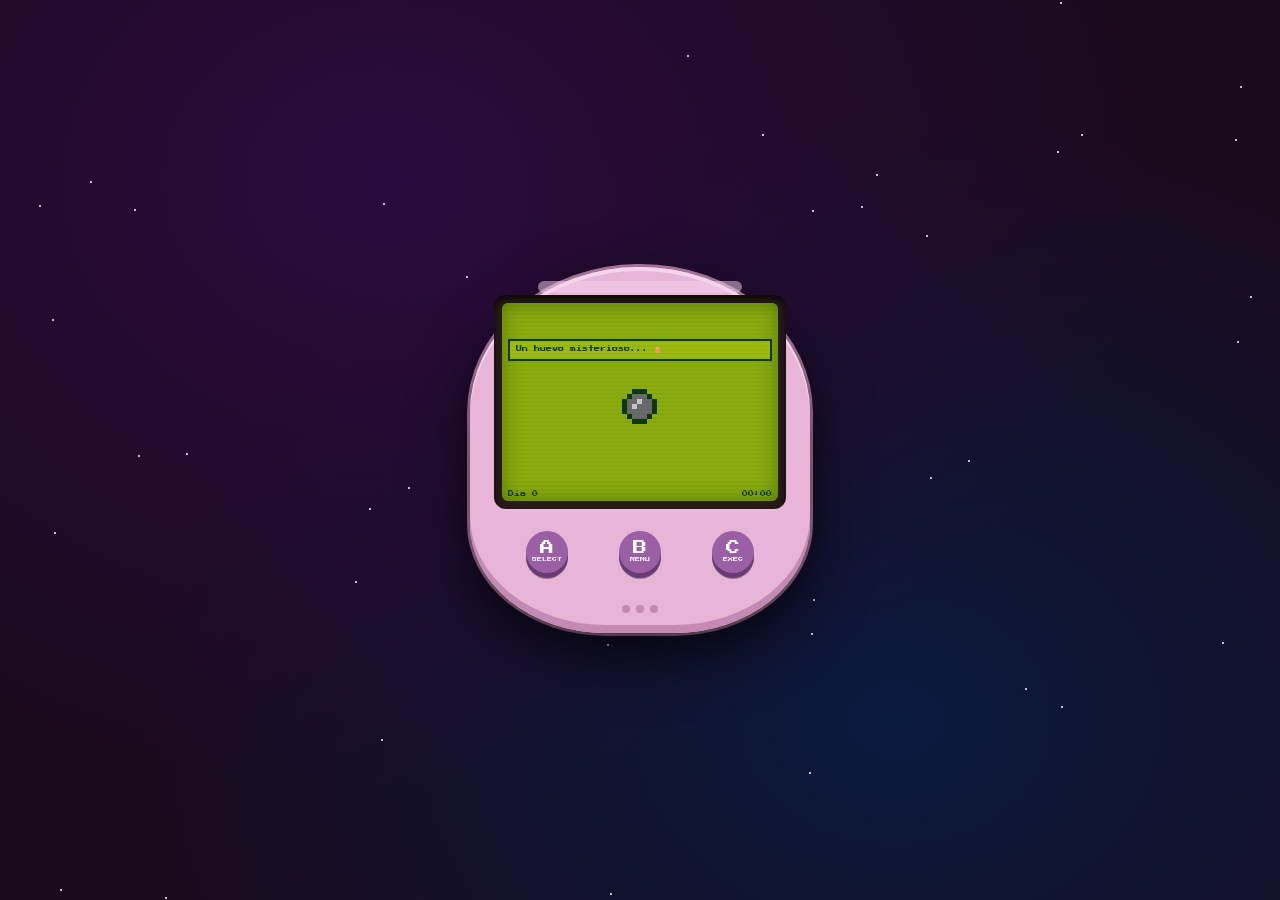
==== commit 2066e77e: "Krakendork: concepto Murdock+Kraken, sin muerte (sueño profundo), rebrand Made-with: Cursor" ====
--- a/tamagotchi.html
+++ b/tamagotchi.html
@@ -3,7 +3,7 @@
 <head>
 <meta charset="UTF-8">
 <meta name="viewport" content="width=device-width, initial-scale=1.0, maximum-scale=1.0, user-scalable=no">
-<title>TamaGochi 🥚</title>
+<title>Krakendork 🐕🦑</title>
 <style>
   @import url('https://fonts.googleapis.com/css2?family=Press+Start+2P&display=swap');
 
@@ -270,7 +270,7 @@
   .game-btn:active { background: var(--pixel); }
   .game-result { font-size: 8px; color: var(--pixel); }
 
-  /* Overlay dead */
+  /* Overlay sueño profundo (no hay muerte en Krakendork) */
   .dead-screen {
     position: absolute; inset: 0; z-index: 30;
     background: var(--screen-bg);
@@ -507,12 +507,12 @@
       <!-- Evo flash -->
       <div class="evo-flash" id="evo-flash"></div>
 
-      <!-- Dead screen -->
+      <!-- Sueño profundo (Krakendork no muere, solo duerme) -->
       <div class="dead-screen" id="dead-screen">
-        <div class="ghost">👻</div>
-        <div class="dead-text">Tu mascota<br>partió al más<br>allá...</div>
-        <div class="dead-text" id="dead-age" style="font-size:6px"></div>
-        <button class="restart-btn" onclick="restartGame()">Nuevo huevo</button>
+        <div class="ghost">💤</div>
+        <div class="dead-text">Krakendork<br>duerme profundamente...</div>
+        <div class="dead-text" id="dead-age" style="font-size:6px">Toca Luz para despertar</div>
+        <button class="restart-btn" onclick="wakeFromSleep()">Despertar</button>
       </div>
     </div>
   </div>
@@ -568,6 +568,7 @@
     sick: false,
     sickTime: 0,
     dead: false,
+    deepSleep: false,   // Krakendork no muere, solo duerme
     
     // Neglect counters
     neglectHunger: 0,
@@ -612,11 +613,12 @@
   
   hideAll();
   document.getElementById('dead-screen').style.display = 'none';
+  G.deepSleep = false;
   document.getElementById('status-bars').style.opacity = '0';
   document.getElementById('screen-bottom') && (document.getElementById('screen-bottom').style.display='flex');
   
   startLoop();
-  showMsg('Un huevo misterioso...', 2500);
+  showMsg('Un huevo misterioso... 🥚', 2500);
 }
 
 function hideAll() {
@@ -881,6 +883,17 @@
 
 function gameTick() {
   if(G.dead) return;
+  if(G.deepSleep) {
+    // En sueño profundo: recuperar stats lentamente
+    if(G.tick % 10 === 0) {
+      G.hunger = Math.min(50, G.hunger + 2);
+      G.energy = Math.min(70, G.energy + 5);
+      G.health = Math.min(50, G.health + 3);
+    }
+    drawCreature();
+    updateClock();
+    return;
+  }
   
   G.frame++;
   const now = Date.now();
@@ -896,7 +909,7 @@
       G.stage = 1;
       document.getElementById('status-bars').style.opacity = '1';
       evolutionFlash();
-      showMsg('¡Nació tu Tama!', 2000);
+      showMsg('¡Nació Krakendork! 🐕', 2000);
     }
     drawCreature();
     updateClock();
@@ -971,20 +984,20 @@
       if(Math.random() < 0.1) {
         G.sick = true;
         document.getElementById('sick-overlay').style.display = 'flex';
-        showMsg('¡Tu Tama se enfermó!', 2000);
+        showMsg('¡Krakendork se enfermó!', 2000);
         triggerAttention();
       }
     }
     
-    // Sick: auto-recover if health good enough, else die
+    // Sick + sin salud: duerme (Krakendork no muere)
     if(G.sick && G.health <= 0) {
-      die();
+      enterDeepSleep();
       return;
     }
     
-    // Die from starvation
+    // Hambre extrema: duerme (Krakendork no muere)
     if(G.hunger <= 0 && G.neglectHunger > 20) {
-      die();
+      enterDeepSleep();
       return;
     }
     
@@ -1036,7 +1049,7 @@
     G.poopCount++;
     document.getElementById('poop-icon').style.display = 'block';
     triggerAttention();
-    showMsg('¡Tu Tama hizo pipí!', 1500);
+    showMsg('¡Krakendork hizo pipí!', 1500);
   }
 }
 
@@ -1046,7 +1059,7 @@
     if(G.age >= stages[i] && G.stage < i+1 && i+1 <= 5) {
       G.stage = i+1;
       evolutionFlash();
-      const names = ['','Bebé','Niño','Teen','Adulto','Anciano'];
+      const names = ['','Cachorro','Perro joven','Con cola','Con tentáculos','Krakendork'];
       showMsg('¡Evolucionó a ' + names[G.stage] + '!', 2500);
       break;
     }
@@ -1064,12 +1077,21 @@
   }, 150);
 }
 
-function die() {
-  G.dead = true;
+function enterDeepSleep() {
+  G.deepSleep = true;
   document.getElementById('dead-screen').style.display = 'flex';
-  document.getElementById('dead-age').textContent = 
-    'Vivió ' + G.age + ' días\nFue feliz ' + G.happyCount + ' veces';
-  if(loopId) clearInterval(loopId);
+  document.getElementById('dead-age').textContent = 'Toca Luz para despertar';
+}
+
+function wakeFromSleep() {
+  G.deepSleep = false;
+  document.getElementById('dead-screen').style.display = 'none';
+  G.hunger = Math.min(100, G.hunger + 30);
+  G.energy = Math.min(100, G.energy + 40);
+  G.health = Math.min(100, G.health + 50);
+  if(G.sick) G.sick = false;
+  document.getElementById('sick-overlay').style.display = 'none';
+  showMsg('¡Krakendork despertó! 😊', 2000);
 }
 
 function restartGame() {
@@ -1087,6 +1109,7 @@
 function pressA() {
   // Select/navigate
   if(G.dead || G.hatching) return;
+  if(G.deepSleep) { wakeFromSleep(); return; }
   
   if(G.gameOpen) { handleGameInput('A'); return; }
   if(G.statsOpen) { closeStats(); return; }
@@ -1100,6 +1123,7 @@
 function pressB() {
   // Menu toggle
   if(G.dead || G.hatching) return;
+  if(G.deepSleep) { wakeFromSleep(); return; }
   if(G.gameOpen) { handleGameInput('B'); return; }
   if(G.statsOpen) { closeStats(); return; }
   
@@ -1116,6 +1140,7 @@
 function pressC() {
   // Execute
   if(G.dead || G.hatching) return;
+  if(G.deepSleep) { wakeFromSleep(); return; }
   if(G.gameOpen) { handleGameInput('C'); return; }
   if(G.statsOpen) { closeStats(); return; }
   
@@ -1238,6 +1263,7 @@
 }
 
 function toggleLight() {
+  if(G.deepSleep) { wakeFromSleep(); return; }
   G.sleeping = !G.sleeping;
   if(G.sleeping) {
     document.getElementById('sleep-z').style.display = 'block';
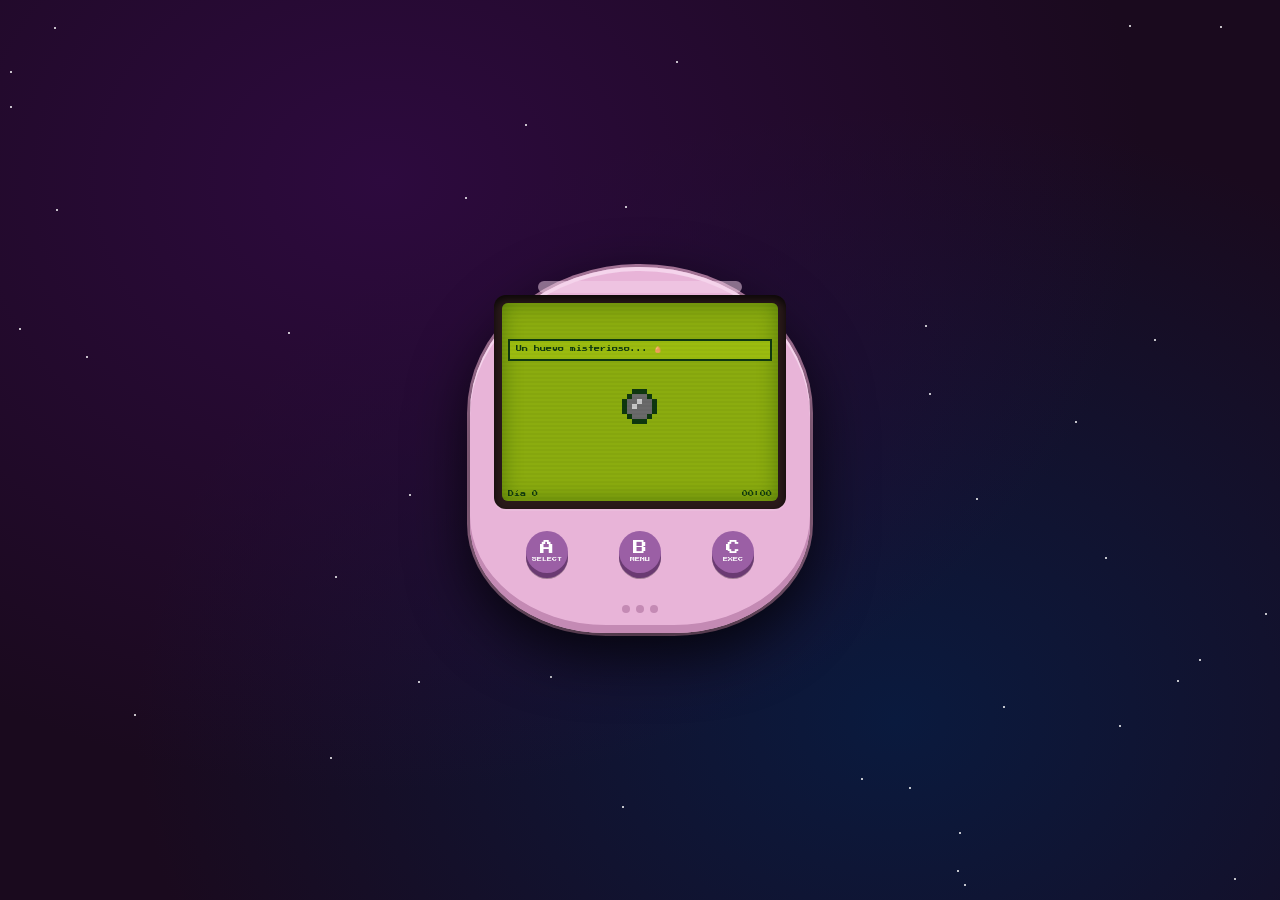
==== commit f0b60a20: "Adaptar a San Bernardo y pulpo gigante: referencias visuales y etapas Made-with: Cursor" ====
--- a/tamagotchi.html
+++ b/tamagotchi.html
@@ -1059,7 +1059,7 @@
     if(G.age >= stages[i] && G.stage < i+1 && i+1 <= 5) {
       G.stage = i+1;
       evolutionFlash();
-      const names = ['','Cachorro','Perro joven','Con cola','Con tentáculos','Krakendork'];
+      const names = ['','San Bernardo bebé','San Bernardo joven','Con cola peluda','Tentáculos de pulpo','Krakendork'];
       showMsg('¡Evolucionó a ' + names[G.stage] + '!', 2500);
       break;
     }
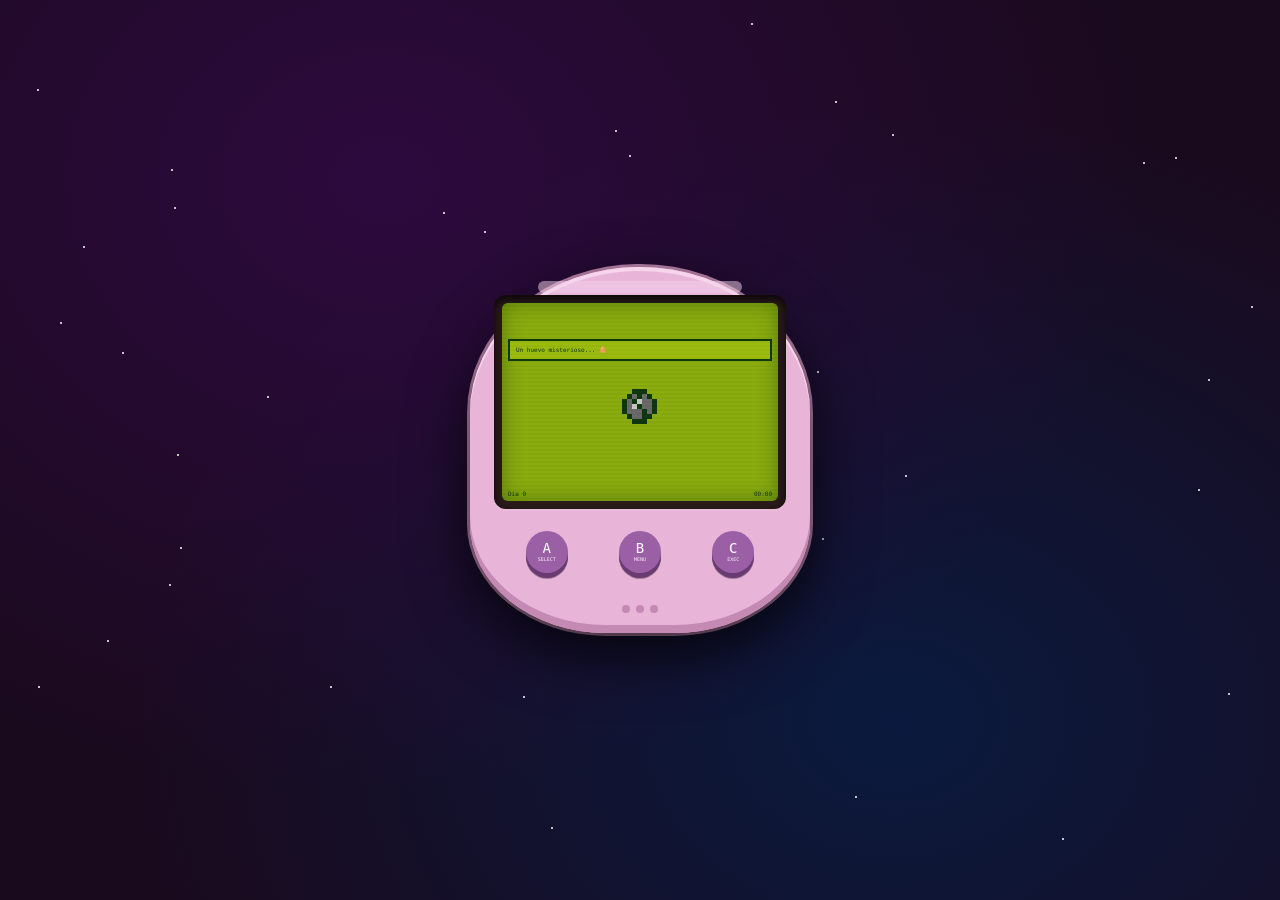
==== commit d7ad5127: "Refactor: diseño modular, engine RAF 60fps, framework animaciones Made-with: Cursor" ====
--- a/tamagotchi.html
+++ b/tamagotchi.html
@@ -1,1396 +1,11 @@
 <!DOCTYPE html>
 <html lang="es">
 <head>
-<meta charset="UTF-8">
-<meta name="viewport" content="width=device-width, initial-scale=1.0, maximum-scale=1.0, user-scalable=no">
-<title>Krakendork 🐕🦑</title>
-<style>
-  @import url('https://fonts.googleapis.com/css2?family=Press+Start+2P&display=swap');
-
-  :root {
-    --shell: #e8b4d8;
-    --shell-dark: #c48ab4;
-    --shell-light: #f5d4ec;
-    --btn: #9b5fa5;
-    --btn-shadow: #6a3a72;
-    --screen-bg: #8bac0f;
-    --screen-dark: #306230;
-    --screen-mid: #8bac0f;
-    --screen-light: #9bbc0f;
-    --pixel: #0f380f;
-    --pixel-mid: #306230;
-    --bg: #1a0a1e;
-  }
-
-  * { box-sizing: border-box; margin: 0; padding: 0; -webkit-tap-highlight-color: transparent; }
-
-  body {
-    background: var(--bg);
-    min-height: 100vh;
-    display: flex;
-    flex-direction: column;
-    align-items: center;
-    justify-content: center;
-    font-family: 'Press Start 2P', monospace;
-    overflow: hidden;
-    background-image: radial-gradient(ellipse at 30% 20%, #2d0a3e 0%, transparent 60%),
-                      radial-gradient(ellipse at 70% 80%, #0a1a3e 0%, transparent 60%);
-  }
-
-  /* Stars */
-  .stars { position:fixed; inset:0; pointer-events:none; }
-  .star { position:absolute; width:2px; height:2px; background:#fff; border-radius:50%; animation: twinkle 3s infinite; }
-  @keyframes twinkle { 0%,100%{opacity:.2} 50%{opacity:1} }
-
-  /* Device */
-  .device {
-    position: relative;
-    width: min(340px, 92vw);
-    background: var(--shell);
-    border-radius: 50% 50% 40% 40% / 40% 40% 30% 30%;
-    padding: 28px 24px 60px;
-    box-shadow:
-      inset 0 -8px 0 var(--shell-dark),
-      inset 0 4px 0 var(--shell-light),
-      0 20px 60px rgba(0,0,0,0.8),
-      0 0 0 3px var(--shell-dark);
-    user-select: none;
-  }
-
-  .device::before {
-    content: '';
-    position: absolute;
-    top: 14px; left: 50%; transform: translateX(-50%);
-    width: 60%; height: 12px;
-    background: var(--shell-light);
-    border-radius: 6px;
-    opacity: 0.5;
-  }
-
-  /* Screen */
-  .screen-frame {
-    background: #2a1a1a;
-    border-radius: 12px;
-    padding: 8px;
-    box-shadow: inset 0 4px 8px rgba(0,0,0,0.8), 0 2px 0 rgba(255,255,255,0.1);
-    margin-bottom: 22px;
-  }
-
-  .screen {
-    background: var(--screen-bg);
-    border-radius: 6px;
-    width: 100%;
-    aspect-ratio: 1.4 / 1;
-    position: relative;
-    overflow: hidden;
-    box-shadow: inset 0 0 20px rgba(0,50,0,0.4);
-  }
-
-  .screen-scanlines {
-    position: absolute; inset: 0;
-    background: repeating-linear-gradient(0deg, transparent, transparent 2px, rgba(0,0,0,0.03) 2px, rgba(0,0,0,0.03) 4px);
-    pointer-events: none; z-index: 10;
-  }
-
-  /* Status bars */
-  .status-bars {
-    position: absolute;
-    top: 6px; left: 6px; right: 6px;
-    display: flex; flex-direction: column; gap: 3px;
-    z-index: 5;
-  }
-
-  .stat-row {
-    display: flex; align-items: center; gap: 4px;
-  }
-
-  .stat-icon { font-size: 7px; line-height: 1; width: 10px; text-align: center; }
-
-  .stat-bar-bg {
-    flex: 1; height: 5px;
-    background: var(--screen-dark);
-    border-radius: 0;
-    image-rendering: pixelated;
-  }
-
-  .stat-bar-fill {
-    height: 100%;
-    background: var(--pixel);
-    transition: width 0.5s;
-  }
-
-  /* Main creature area */
-  .creature-area {
-    position: absolute;
-    top: 38px; left: 0; right: 0; bottom: 28px;
-    display: flex; align-items: center; justify-content: center;
-  }
-
-  /* Bottom screen info */
-  .screen-bottom {
-    position: absolute;
-    bottom: 4px; left: 6px; right: 6px;
-    display: flex; justify-content: space-between; align-items: center;
-    z-index: 5;
-  }
-
-  .age-display { font-size: 6px; color: var(--pixel); }
-  .time-display { font-size: 6px; color: var(--pixel); }
-
-  /* Pixel creature canvas */
-  #creature-canvas {
-    image-rendering: pixelated;
-    image-rendering: crisp-edges;
-  }
-
-  /* Message bubble */
-  .msg-bubble {
-    position: absolute;
-    top: 36px; left: 6px; right: 6px;
-    background: var(--screen-light);
-    border: 2px solid var(--pixel);
-    padding: 4px 6px;
-    font-size: 6px;
-    color: var(--pixel);
-    line-height: 1.6;
-    z-index: 8;
-    display: none;
-    image-rendering: pixelated;
-  }
-
-  /* Attention indicator */
-  .attention {
-    position: absolute;
-    top: 4px; right: 8px;
-    font-size: 10px;
-    animation: blink 0.8s infinite;
-    z-index: 9;
-    display: none;
-  }
-
-  @keyframes blink { 0%,100%{opacity:1} 50%{opacity:0} }
-
-  /* Effect layer */
-  .effect-layer {
-    position: absolute; inset: 0;
-    pointer-events: none; z-index: 7;
-    display: flex; align-items: center; justify-content: center;
-    font-size: 14px;
-  }
-
-  /* Buttons */
-  .buttons-row {
-    display: flex; justify-content: space-around; align-items: center;
-    padding: 0 10px;
-    gap: 8px;
-  }
-
-  .btn {
-    width: 42px; height: 42px;
-    background: var(--btn);
-    border-radius: 50%;
-    border: none;
-    cursor: pointer;
-    display: flex; align-items: center; justify-content: center;
-    font-size: 8px;
-    color: #fff;
-    font-family: 'Press Start 2P', monospace;
-    box-shadow: 0 5px 0 var(--btn-shadow), 0 6px 0 rgba(0,0,0,0.3);
-    transition: transform 0.1s, box-shadow 0.1s;
-    flex-direction: column;
-    gap: 2px;
-    line-height: 1;
-    text-align: center;
-    position: relative;
-    -webkit-user-select: none;
-  }
-
-  .btn:active {
-    transform: translateY(4px);
-    box-shadow: 0 1px 0 var(--btn-shadow), 0 2px 0 rgba(0,0,0,0.3);
-  }
-
-  .btn-icon { font-size: 14px; }
-  .btn-label { font-size: 5px; opacity: 0.9; }
-
-  /* Menu */
-  .menu-overlay {
-    position: absolute; inset: 0;
-    background: var(--screen-bg);
-    z-index: 20;
-    display: none;
-    flex-direction: column;
-    padding: 8px 6px;
-    gap: 3px;
-  }
-
-  .menu-title {
-    font-size: 7px; color: var(--pixel);
-    text-align: center; margin-bottom: 4px;
-    border-bottom: 2px solid var(--pixel);
-    padding-bottom: 3px;
-  }
-
-  .menu-item {
-    display: flex; align-items: center; gap: 6px;
-    padding: 5px 4px;
-    font-size: 7px; color: var(--pixel);
-    cursor: pointer;
-    border: 2px solid transparent;
-  }
-
-  .menu-item.selected { border-color: var(--pixel); background: var(--screen-dark); color: var(--screen-light); }
-  .menu-item:active { background: var(--screen-dark); }
-
-  /* Sick overlay */
-  .sick-overlay {
-    position: absolute; inset: 0;
-    pointer-events: none; z-index: 6;
-    display: none;
-    align-items: center; justify-content: center;
-  }
-
-  /* Game area */
-  .game-area {
-    position: absolute; inset: 0; z-index: 15;
-    background: var(--screen-bg);
-    display: none; flex-direction: column;
-    align-items: center; justify-content: center;
-    gap: 8px;
-  }
-
-  .game-prompt { font-size: 8px; color: var(--pixel); text-align: center; }
-  .game-target { font-size: 24px; }
-  .game-input { display: flex; gap: 8px; }
-  .game-btn {
-    width: 36px; height: 36px; background: var(--screen-dark);
-    border: 2px solid var(--pixel); font-size: 14px; cursor: pointer;
-    display: flex; align-items: center; justify-content: center;
-  }
-  .game-btn:active { background: var(--pixel); }
-  .game-result { font-size: 8px; color: var(--pixel); }
-
-  /* Overlay sueño profundo (no hay muerte en Krakendork) */
-  .dead-screen {
-    position: absolute; inset: 0; z-index: 30;
-    background: var(--screen-bg);
-    display: none; flex-direction: column;
-    align-items: center; justify-content: center; gap: 8px;
-  }
-
-  .dead-screen .ghost { font-size: 28px; animation: float 2s ease-in-out infinite; }
-  @keyframes float { 0%,100%{transform:translateY(0)} 50%{transform:translateY(-6px)} }
-  .dead-text { font-size: 7px; color: var(--pixel); text-align: center; line-height: 2; }
-  .restart-btn {
-    font-family: 'Press Start 2P', monospace;
-    font-size: 6px; padding: 6px 10px;
-    background: var(--pixel); color: var(--screen-light);
-    border: none; cursor: pointer; margin-top: 4px;
-  }
-
-  /* Notification dot */
-  .notif {
-    position: absolute; top: 0; right: 0;
-    width: 8px; height: 8px; background: #ff4444;
-    border-radius: 50%; display: none;
-  }
-
-  /* Shell decoration */
-  .shell-deco {
-    position: absolute;
-    bottom: 20px; left: 50%; transform: translateX(-50%);
-    display: flex; gap: 6px;
-  }
-
-  .deco-dot {
-    width: 8px; height: 8px;
-    background: var(--shell-dark);
-    border-radius: 50%;
-  }
-
-  /* Pixel walking animation */
-  @keyframes walk { 0%,100%{transform:translateY(0)} 50%{transform:translateY(-3px)} }
-  @keyframes bounce { 0%,100%{transform:scaleY(1)} 50%{transform:scaleY(0.9) scaleX(1.05)} }
-  @keyframes spin { from{transform:rotate(0deg)} to{transform:rotate(360deg)} }
-
-  /* Food animation */
-  .food-item {
-    position: absolute;
-    font-size: 16px;
-    animation: fall 1s forwards;
-    pointer-events: none;
-  }
-  @keyframes fall { 0%{top:20%;opacity:1} 100%{top:60%;opacity:0} }
-
-  /* Hearts */
-  .heart-particle {
-    position: absolute;
-    font-size: 10px;
-    animation: rise 1s forwards;
-    pointer-events: none;
-  }
-  @keyframes rise { 0%{transform:translateY(0);opacity:1} 100%{transform:translateY(-40px);opacity:0} }
-
-  /* sleep Z */
-  .sleep-z {
-    position: absolute;
-    top: 20%; right: 28%;
-    font-size: 8px; color: var(--pixel);
-    font-family: 'Press Start 2P', monospace;
-    animation: sleepZ 2s infinite;
-  }
-  @keyframes sleepZ { 0%{opacity:0;transform:translate(0,0) scale(0.5)} 50%{opacity:1} 100%{opacity:0;transform:translate(8px,-12px) scale(1)} }
-
-  /* Poop */
-  .poop-icon {
-    position: absolute;
-    bottom: 30%; right: 20%;
-    font-size: 12px;
-    animation: blink 2s infinite;
-  }
-
-  /* Evolution flash */
-  .evo-flash {
-    position: absolute; inset: 0;
-    background: white;
-    z-index: 25; pointer-events: none;
-    display: none;
-  }
-
-  /* Stats panel */
-  .stats-panel {
-    position: absolute; inset: 0; z-index: 20;
-    background: var(--screen-bg);
-    display: none; flex-direction: column;
-    padding: 6px; gap: 4px;
-  }
-
-  .panel-title { font-size: 7px; color: var(--pixel); text-align: center; margin-bottom: 2px; }
-
-  .panel-stat {
-    display: flex; align-items: center; gap: 4px;
-  }
-  .panel-stat-label { font-size: 6px; color: var(--pixel); width: 45px; }
-  .panel-stat-bar { flex: 1; height: 8px; background: var(--screen-dark); }
-  .panel-stat-val { font-size: 6px; color: var(--pixel); width: 20px; text-align: right; }
-
-  /* Medal */
-  .medal { position: absolute; top: 4px; left: 6px; font-size: 10px; z-index: 5; }
-
-  /* Responsive small */
-  @media (max-height: 600px) {
-    .device { padding: 20px 20px 50px; }
-    .btn { width: 36px; height: 36px; }
-  }
-</style>
+  <meta charset="UTF-8">
+  <meta http-equiv="refresh" content="0;url=index.html">
+  <title>Krakendork - Redirigiendo...</title>
 </head>
 <body>
-
-<div class="stars" id="stars"></div>
-
-<div class="device">
-  <!-- Screen -->
-  <div class="screen-frame">
-    <div class="screen" id="main-screen">
-      <div class="screen-scanlines"></div>
-
-      <!-- Status bars top -->
-      <div class="status-bars" id="status-bars">
-        <div class="stat-row">
-          <span class="stat-icon">🍔</span>
-          <div class="stat-bar-bg"><div class="stat-bar-fill" id="bar-hunger" style="width:80%"></div></div>
-        </div>
-        <div class="stat-row">
-          <span class="stat-icon">😊</span>
-          <div class="stat-bar-bg"><div class="stat-bar-fill" id="bar-happy" style="width:80%"></div></div>
-        </div>
-        <div class="stat-row">
-          <span class="stat-icon">🔋</span>
-          <div class="stat-bar-bg"><div class="stat-bar-fill" id="bar-energy" style="width:80%"></div></div>
-        </div>
-        <div class="stat-row">
-          <span class="stat-icon">🚿</span>
-          <div class="stat-bar-bg"><div class="stat-bar-fill" id="bar-clean" style="width:80%"></div></div>
-        </div>
-      </div>
-
-      <!-- Medals / status icons -->
-      <div class="medal" id="medal-icon" style="display:none"></div>
-
-      <!-- Attention blink -->
-      <div class="attention" id="attention">❗</div>
-
-      <!-- Creature area -->
-      <div class="creature-area">
-        <canvas id="creature-canvas" width="64" height="48"></canvas>
-      </div>
-
-      <!-- Sleep Zs -->
-      <div class="sleep-z" id="sleep-z" style="display:none">z</div>
-      <div class="sleep-z" id="sleep-z2" style="display:none; animation-delay:1s; right:22%; font-size:10px">Z</div>
-
-      <!-- Poop indicator -->
-      <div class="poop-icon" id="poop-icon" style="display:none">💩</div>
-
-      <!-- Message bubble -->
-      <div class="msg-bubble" id="msg-bubble"></div>
-
-      <!-- Effect layer -->
-      <div class="effect-layer" id="effect-layer"></div>
-
-      <!-- Screen bottom info -->
-      <div class="screen-bottom">
-        <div class="age-display" id="age-display">Día 0</div>
-        <div class="time-display" id="time-display">12:00</div>
-      </div>
-
-      <!-- Overlays -->
-      <div class="menu-overlay" id="menu-overlay">
-        <div class="menu-title">MENÚ</div>
-        <div class="menu-item" id="mi-food" onclick="selectMenu('food')"><span>🍙</span> Alimentar</div>
-        <div class="menu-item" id="mi-snack" onclick="selectMenu('snack')"><span>🍬</span> Golosina</div>
-        <div class="menu-item" id="mi-game" onclick="selectMenu('game')"><span>🎮</span> Jugar</div>
-        <div class="menu-item" id="mi-light" onclick="selectMenu('light')"><span>💡</span> Luz</div>
-        <div class="menu-item" id="mi-medicine" onclick="selectMenu('medicine')"><span>💊</span> Medicina</div>
-        <div class="menu-item" id="mi-clean" onclick="selectMenu('clean')"><span>🛁</span> Limpiar</div>
-        <div class="menu-item" id="mi-stats" onclick="selectMenu('stats')"><span>📊</span> Estado</div>
-      </div>
-
-      <!-- Stats panel -->
-      <div class="stats-panel" id="stats-panel">
-        <div class="panel-title">📊 ESTADO</div>
-        <div class="panel-stat">
-          <span class="panel-stat-label">HAMBRE</span>
-          <div class="panel-stat-bar" id="ps-hunger-bg"><div style="height:100%;background:var(--pixel);transition:width .3s" id="ps-hunger"></div></div>
-          <span class="panel-stat-val" id="psv-hunger">80</span>
-        </div>
-        <div class="panel-stat">
-          <span class="panel-stat-label">FELIZ</span>
-          <div class="panel-stat-bar"><div style="height:100%;background:var(--pixel);transition:width .3s" id="ps-happy"></div></div>
-          <span class="panel-stat-val" id="psv-happy">80</span>
-        </div>
-        <div class="panel-stat">
-          <span class="panel-stat-label">ENERGÍA</span>
-          <div class="panel-stat-bar"><div style="height:100%;background:var(--pixel);transition:width .3s" id="ps-energy"></div></div>
-          <span class="panel-stat-val" id="psv-energy">80</span>
-        </div>
-        <div class="panel-stat">
-          <span class="panel-stat-label">LIMPIEZA</span>
-          <div class="panel-stat-bar"><div style="height:100%;background:var(--pixel);transition:width .3s" id="ps-clean"></div></div>
-          <span class="panel-stat-val" id="psv-clean">80</span>
-        </div>
-        <div class="panel-stat">
-          <span class="panel-stat-label">PESO</span>
-          <div class="panel-stat-bar"><div style="height:100%;background:var(--pixel)" id="ps-weight"></div></div>
-          <span class="panel-stat-val" id="psv-weight">5</span>
-        </div>
-        <div class="panel-stat" style="margin-top:2px">
-          <span class="panel-stat-label" style="width:auto;font-size:6px">Edad: <span id="ps-age">0</span>d &nbsp; Felices: <span id="ps-hc">0</span> &nbsp; </span>
-          <span class="panel-stat-label" id="ps-sick" style="color:#f44;font-size:6px"></span>
-        </div>
-        <div style="margin-top:4px;text-align:center;font-size:6px;color:var(--pixel);cursor:pointer;text-decoration:underline" onclick="closeStats()">[ cerrar ]</div>
-      </div>
-
-      <!-- Game area -->
-      <div class="game-area" id="game-area">
-        <div class="game-prompt" id="game-prompt">¡Adivina!</div>
-        <div class="game-target" id="game-target">❓</div>
-        <div class="game-input" id="game-input"></div>
-        <div class="game-result" id="game-result"></div>
-      </div>
-
-      <!-- Sick overlay -->
-      <div class="sick-overlay" id="sick-overlay">
-        <span style="font-size:12px;animation:blink 1s infinite">💀</span>
-      </div>
-
-      <!-- Evo flash -->
-      <div class="evo-flash" id="evo-flash"></div>
-
-      <!-- Sueño profundo (Krakendork no muere, solo duerme) -->
-      <div class="dead-screen" id="dead-screen">
-        <div class="ghost">💤</div>
-        <div class="dead-text">Krakendork<br>duerme profundamente...</div>
-        <div class="dead-text" id="dead-age" style="font-size:6px">Toca Luz para despertar</div>
-        <button class="restart-btn" onclick="wakeFromSleep()">Despertar</button>
-      </div>
-    </div>
-  </div>
-
-  <!-- Buttons -->
-  <div class="buttons-row">
-    <button class="btn" id="btn-a" onclick="pressA()">
-      <span class="btn-icon">A</span>
-      <span class="btn-label">SELECT</span>
-    </button>
-    <button class="btn" id="btn-b" onclick="pressB()">
-      <span class="btn-icon">B</span>
-      <span class="btn-label">MENU</span>
-    </button>
-    <button class="btn" id="btn-c" onclick="pressC()">
-      <span class="btn-icon">C</span>
-      <span class="btn-label">EXEC</span>
-    </button>
-  </div>
-
-  <div class="shell-deco">
-    <div class="deco-dot"></div>
-    <div class="deco-dot"></div>
-    <div class="deco-dot"></div>
-  </div>
-</div>
-
-<script>
-// ========================
-// TAMAGOTCHI ENGINE
-// ========================
-
-const C = document.getElementById('creature-canvas');
-const ctx = C.getContext('2d');
-ctx.imageSmoothingEnabled = false;
-
-// Game state
-let G = {};
-
-function initGame() {
-  G = {
-    // Core stats 0-100
-    hunger: 80,   // satiety (low = hungry)
-    happy: 80,
-    energy: 80,
-    clean: 80,
-    weight: 5,
-    
-    // Life
-    age: 0,         // days
-    stage: 0,       // 0=egg, 1=baby, 2=child, 3=teen, 4=adult, 5=elder
-    health: 100,
-    sick: false,
-    sickTime: 0,
-    dead: false,
-    deepSleep: false,   // Krakendork no muere, solo duerme
-    
-    // Neglect counters
-    neglectHunger: 0,
-    neglectHappy: 0,
-    
-    // Game
-    dayTick: 0,     // ticks per day (120 ticks = 1 day)
-    tick: 0,
-    lastTick: Date.now(),
-    
-    // State
-    sleeping: false,
-    autoLight: true,
-    poop: false,
-    poopCount: 0,
-    
-    // Metrics
-    happyCount: 0,   // how many times was happy
-    
-    // Menu
-    menuOpen: false,
-    menuSel: 0,
-    statsOpen: false,
-    gameOpen: false,
-    
-    // Hatch
-    hatching: true,
-    hatchTick: 0,
-    
-    // Animation
-    frame: 0,
-    walkDir: 1,
-    walkX: 0,
-    mood: 'happy',
-    
-    // Game mini
-    miniGame: null,
-    
-    // Notification
-    needsAttention: false,
-  };
-  
-  hideAll();
-  document.getElementById('dead-screen').style.display = 'none';
-  G.deepSleep = false;
-  document.getElementById('status-bars').style.opacity = '0';
-  document.getElementById('screen-bottom') && (document.getElementById('screen-bottom').style.display='flex');
-  
-  startLoop();
-  showMsg('Un huevo misterioso... 🥚', 2500);
-}
-
-function hideAll() {
-  document.getElementById('menu-overlay').style.display = 'none';
-  document.getElementById('stats-panel').style.display = 'none';
-  document.getElementById('game-area').style.display = 'none';
-  document.getElementById('sick-overlay').style.display = 'none';
-  document.getElementById('evo-flash').style.display = 'none';
-}
-
-// ========================
-// PIXEL ART SPRITES
-// ========================
-
-// Each sprite is a 2D pixel array [rows][cols]
-// 0=transparent, 1=darkest, 2=mid, 3=light
-
-const SPRITES = {
-  egg: [
-    [0,0,1,1,1,0,0],
-    [0,1,2,2,2,1,0],
-    [1,2,2,3,2,2,1],
-    [1,2,3,2,2,2,1],
-    [1,2,2,2,2,2,1],
-    [0,1,2,2,2,1,0],
-    [0,0,1,1,1,0,0],
-  ],
-  egg_crack: [
-    [0,0,1,1,1,0,0],
-    [0,1,2,1,2,1,0],
-    [1,2,1,3,2,2,1],
-    [1,2,3,1,2,2,1],
-    [1,2,2,2,1,2,1],
-    [0,1,2,2,1,1,0],
-    [0,0,1,1,1,0,0],
-  ],
-  // Baby - tiny blob
-  baby: [
-    [0,1,1,1,0],
-    [1,2,3,2,1],
-    [1,2,2,2,1],
-    [1,1,2,1,1],
-    [0,1,1,1,0],
-  ],
-  baby2: [
-    [0,1,1,1,0],
-    [1,2,2,2,1],
-    [1,3,2,3,1],
-    [1,2,2,2,1],
-    [0,1,1,1,0],
-  ],
-  // Child - small round
-  child: [
-    [0,0,1,1,1,0,0],
-    [0,1,2,2,2,1,0],
-    [1,2,1,3,1,2,1],
-    [1,2,2,2,2,2,1],
-    [0,1,2,3,2,1,0],
-    [0,0,1,2,1,0,0],
-    [0,1,0,0,0,1,0],
-  ],
-  child2: [
-    [0,0,1,1,1,0,0],
-    [0,1,2,2,2,1,0],
-    [1,2,1,2,1,2,1],
-    [1,2,2,2,2,2,1],
-    [0,1,3,2,3,1,0],
-    [0,0,1,2,1,0,0],
-    [0,1,0,0,0,1,0],
-  ],
-  // Teen - medium
-  teen: [
-    [0,1,1,1,1,1,0],
-    [1,2,2,2,2,2,1],
-    [1,2,1,3,1,2,1],
-    [1,2,1,3,1,2,1],
-    [1,2,2,3,2,2,1],
-    [0,1,2,2,2,1,0],
-    [0,1,0,0,0,1,0],
-    [1,1,0,0,0,1,1],
-  ],
-  teen2: [
-    [0,1,1,1,1,1,0],
-    [1,2,2,2,2,2,1],
-    [1,2,2,3,2,2,1],
-    [1,2,1,2,1,2,1],
-    [1,2,2,2,2,2,1],
-    [0,1,3,2,3,1,0],
-    [0,1,0,0,0,1,0],
-    [1,1,0,0,0,1,1],
-  ],
-  // Adult - larger
-  adult: [
-    [0,0,1,1,1,1,0,0],
-    [0,1,2,2,2,2,1,0],
-    [1,2,2,2,2,2,2,1],
-    [1,2,1,3,3,1,2,1],
-    [1,2,1,2,2,1,2,1],
-    [1,2,2,3,3,2,2,1],
-    [0,1,2,2,2,2,1,0],
-    [0,1,0,1,1,0,1,0],
-    [1,1,0,1,1,0,1,1],
-  ],
-  adult2: [
-    [0,0,1,1,1,1,0,0],
-    [0,1,2,2,2,2,1,0],
-    [1,2,2,2,2,2,2,1],
-    [1,2,2,3,3,2,2,1],
-    [1,2,1,2,2,1,2,1],
-    [1,2,2,2,2,2,2,1],
-    [0,1,3,2,2,3,1,0],
-    [0,1,0,1,1,0,1,0],
-    [1,1,0,1,1,0,1,1],
-  ],
-  // Elder
-  elder: [
-    [0,1,1,1,1,1,1,0],
-    [1,2,2,2,2,2,2,1],
-    [1,2,1,1,1,1,2,1],
-    [1,2,1,3,3,1,2,1],
-    [1,2,3,2,2,3,2,1],
-    [1,2,2,1,1,2,2,1],
-    [0,1,2,2,2,2,1,0],
-    [0,1,1,0,0,1,1,0],
-    [0,1,0,0,0,0,1,0],
-  ],
-  // Sick
-  sick_face: [
-    [0,0,1,1,1,0,0],
-    [0,1,2,2,2,1,0],
-    [1,2,1,2,1,2,1],
-    [1,2,2,1,2,2,1],
-    [1,2,1,2,1,2,1],
-    [0,1,2,2,2,1,0],
-    [0,0,1,1,1,0,0],
-  ],
-  // Sleep
-  sleep_face: [
-    [0,0,1,1,1,0,0],
-    [0,1,2,2,2,1,0],
-    [1,2,1,1,1,2,1],
-    [1,2,2,2,2,2,1],
-    [1,2,2,1,2,2,1],
-    [0,1,2,2,2,1,0],
-    [0,0,1,1,1,0,0],
-  ],
-  // Sad
-  sad_face: [
-    [0,0,1,1,1,0,0],
-    [0,1,2,2,2,1,0],
-    [1,2,1,2,1,2,1],
-    [1,2,2,2,2,2,1],
-    [1,2,1,2,1,2,1],
-    [0,1,2,1,2,1,0],
-    [0,0,1,1,1,0,0],
-  ],
-};
-
-const COLORS = {
-  1: '#0f380f',
-  2: '#306230',
-  3: '#8bac0f',
-  0: null
-};
-
-// Stage-specific palette tints
-const STAGE_TINTS = [
-  {1:'#0f380f', 2:'#6a6a6a', 3:'#c8c8c8'}, // egg - gray
-  {1:'#0f380f', 2:'#5a3060', 3:'#c08acc'},  // baby - purple
-  {1:'#0f380f', 2:'#1a5050', 3:'#5ac8c8'},  // child - teal
-  {1:'#0f380f', 2:'#4a3a00', 3:'#c8a800'},  // teen - gold
-  {1:'#0f380f', 2:'#1a3a1a', 3:'#5acc5a'},  // adult - green
-  {1:'#0f380f', 2:'#3a1a00', 3:'#c87a00'},  // elder - orange
-];
-
-function drawSprite(sprite, ox, oy, scale=4, tint=null) {
-  const colors = tint || COLORS;
-  for(let r=0; r<sprite.length; r++) {
-    for(let c=0; c<sprite[r].length; c++) {
-      const v = sprite[r][c];
-      if(v === 0) continue;
-      ctx.fillStyle = colors[v];
-      ctx.fillRect(ox + c*scale, oy + r*scale, scale, scale);
-    }
-  }
-}
-
-function getSprite() {
-  const f = Math.floor(G.frame / 20) % 2; // frame cycle
-  const stage = G.stage;
-  
-  if(stage === 0) return f ? SPRITES.egg : SPRITES.egg_crack;
-  
-  if(G.sleeping) return SPRITES.sleep_face;
-  if(G.sick) return SPRITES.sick_face;
-  
-  const hungry = G.hunger < 25;
-  const sad = G.happy < 25;
-  
-  if(hungry || sad) return SPRITES.sad_face;
-  
-  if(stage === 1) return f ? SPRITES.baby : SPRITES.baby2;
-  if(stage === 2) return f ? SPRITES.child : SPRITES.child2;
-  if(stage === 3) return f ? SPRITES.teen : SPRITES.teen2;
-  if(stage === 4) return f ? SPRITES.adult : SPRITES.adult2;
-  return f ? SPRITES.elder : SPRITES.adult2;
-}
-
-function getTint() {
-  return STAGE_TINTS[Math.min(G.stage, 5)];
-}
-
-function drawCreature() {
-  ctx.clearRect(0, 0, C.width, C.height);
-  
-  const sprite = getSprite();
-  const tint = getTint();
-  
-  // Center
-  const scale = G.stage >= 4 ? 4 : G.stage >= 2 ? 5 : G.stage === 0 ? 5 : 6;
-  const sw = sprite[0].length * scale;
-  const sh = sprite.length * scale;
-  
-  let ox = Math.floor((C.width - sw) / 2);
-  let oy = Math.floor((C.height - sh) / 2);
-  
-  // Walking offset for non-sleeping
-  if(!G.sleeping && !G.hatching && G.stage > 0) {
-    ox += Math.floor(G.walkX);
-    
-    // Bounce
-    if(G.frame % 20 < 10) oy += 1;
-  }
-  
-  // Shadow
-  if(!G.sleeping && G.stage > 0) {
-    ctx.fillStyle = 'rgba(0,50,0,0.3)';
-    ctx.beginPath();
-    ctx.ellipse(ox + sw/2, oy + sh + 2, sw/3, 3, 0, 0, Math.PI*2);
-    ctx.fill();
-  }
-  
-  drawSprite(sprite, ox, oy, scale, tint);
-  
-  // Egg crack animation during hatch
-  if(G.hatching && G.hatchTick > 60) {
-    ctx.fillStyle = tint[1];
-    ctx.fillRect(ox + sw/2 - 1, oy, 2, sh);
-  }
-}
-
-// ========================
-// GAME LOOP
-// ========================
-
-let loopId = null;
-
-function startLoop() {
-  if(loopId) clearInterval(loopId);
-  loopId = setInterval(gameTick, 50); // 20 fps
-}
-
-function gameTick() {
-  if(G.dead) return;
-  if(G.deepSleep) {
-    // En sueño profundo: recuperar stats lentamente
-    if(G.tick % 10 === 0) {
-      G.hunger = Math.min(50, G.hunger + 2);
-      G.energy = Math.min(70, G.energy + 5);
-      G.health = Math.min(50, G.health + 3);
-    }
-    drawCreature();
-    updateClock();
-    return;
-  }
-  
-  G.frame++;
-  const now = Date.now();
-  const dt = (now - G.lastTick) / 1000;
-  G.lastTick = now;
-  
-  // Hatch sequence
-  if(G.hatching) {
-    G.hatchTick++;
-    if(G.hatchTick === 60) showMsg('¡El huevo se mueve!', 1500);
-    if(G.hatchTick >= 120) {
-      G.hatching = false;
-      G.stage = 1;
-      document.getElementById('status-bars').style.opacity = '1';
-      evolutionFlash();
-      showMsg('¡Nació Krakendork! 🐕', 2000);
-    }
-    drawCreature();
-    updateClock();
-    return;
-  }
-  
-  // Walk animation
-  if(!G.sleeping) {
-    G.walkX += 0.4 * G.walkDir;
-    const maxWalk = 12;
-    if(G.walkX > maxWalk) G.walkDir = -1;
-    if(G.walkX < -maxWalk) G.walkDir = 1;
-  }
-  
-  // Tick every real second = 1 game tick
-  G.tick++;
-  
-  // Day cycle: 120 ticks = 1 game day
-  G.dayTick++;
-  if(G.dayTick >= 120) {
-    G.dayTick = 0;
-    G.age++;
-    checkEvolution();
-    checkPoopRandom();
-  }
-  
-  // Auto sleep: after age 1, sleep at "night"
-  if(G.autoLight && G.stage > 1) {
-    const gameHour = Math.floor((G.dayTick / 120) * 24);
-    if(gameHour >= 22 || gameHour < 7) {
-      if(!G.sleeping) {
-        G.sleeping = true;
-        document.getElementById('sleep-z').style.display = 'block';
-        document.getElementById('sleep-z2').style.display = 'block';
-      }
-    } else {
-      if(G.sleeping) {
-        G.sleeping = false;
-        document.getElementById('sleep-z').style.display = 'none';
-        document.getElementById('sleep-z2').style.display = 'none';
-      }
-    }
-  }
-  
-  // Stat decay (every 5 ticks)
-  if(G.tick % 5 === 0) {
-    if(!G.sleeping) {
-      G.hunger = Math.max(0, G.hunger - 1.5);
-      G.happy = Math.max(0, G.happy - 1);
-      G.clean = Math.max(0, G.clean - 0.8);
-    } else {
-      // Recover energy while sleeping
-      G.energy = Math.min(100, G.energy + 3);
-    }
-    
-    if(!G.sleeping) {
-      G.energy = Math.max(0, G.energy - 0.5);
-    }
-    
-    // Sick drains health
-    if(G.sick) {
-      G.health = Math.max(0, G.health - 2);
-      G.sickTime++;
-    }
-    
-    // Neglect tracking
-    if(G.hunger < 20) G.neglectHunger++;
-    if(G.happy < 20) G.neglectHappy++;
-    
-    // Critical: get sick from neglect
-    if(!G.sick && (G.hunger < 10 || G.clean < 10)) {
-      if(Math.random() < 0.1) {
-        G.sick = true;
-        document.getElementById('sick-overlay').style.display = 'flex';
-        showMsg('¡Krakendork se enfermó!', 2000);
-        triggerAttention();
-      }
-    }
-    
-    // Sick + sin salud: duerme (Krakendork no muere)
-    if(G.sick && G.health <= 0) {
-      enterDeepSleep();
-      return;
-    }
-    
-    // Hambre extrema: duerme (Krakendork no muere)
-    if(G.hunger <= 0 && G.neglectHunger > 20) {
-      enterDeepSleep();
-      return;
-    }
-    
-    // Attention check
-    checkAttention();
-    
-    updateBars();
-  }
-  
-  // Happy count
-  if(G.happy > 70 && G.hunger > 50) {
-    if(G.tick % 30 === 0) G.happyCount++;
-  }
-  
-  drawCreature();
-  updateClock();
-}
-
-function updateClock() {
-  // Simulate time based on dayTick
-  const pct = G.dayTick / 120;
-  const h = Math.floor(pct * 24);
-  const m = Math.floor((pct * 24 - h) * 60);
-  document.getElementById('time-display').textContent = 
-    String(h).padStart(2,'0') + ':' + String(m).padStart(2,'0');
-  document.getElementById('age-display').textContent = 'Día ' + G.age;
-}
-
-function updateBars() {
-  document.getElementById('bar-hunger').style.width = G.hunger + '%';
-  document.getElementById('bar-happy').style.width = G.happy + '%';
-  document.getElementById('bar-energy').style.width = G.energy + '%';
-  document.getElementById('bar-clean').style.width = G.clean + '%';
-}
-
-function checkAttention() {
-  const needsAttn = G.hunger < 30 || G.happy < 30 || G.energy < 20 || G.sick || G.poop;
-  document.getElementById('attention').style.display = needsAttn ? 'block' : 'none';
-  G.needsAttention = needsAttn;
-}
-
-function triggerAttention() {
-  document.getElementById('attention').style.display = 'block';
-}
-
-function checkPoopRandom() {
-  if(G.stage > 1 && Math.random() < 0.4) {
-    G.poop = true;
-    G.poopCount++;
-    document.getElementById('poop-icon').style.display = 'block';
-    triggerAttention();
-    showMsg('¡Krakendork hizo pipí!', 1500);
-  }
-}
-
-function checkEvolution() {
-  const stages = [0, 1, 3, 6, 12, 20];
-  for(let i = stages.length-1; i >= 0; i--) {
-    if(G.age >= stages[i] && G.stage < i+1 && i+1 <= 5) {
-      G.stage = i+1;
-      evolutionFlash();
-      const names = ['','San Bernardo bebé','San Bernardo joven','Con cola peluda','Tentáculos de pulpo','Krakendork'];
-      showMsg('¡Evolucionó a ' + names[G.stage] + '!', 2500);
-      break;
-    }
-  }
-}
-
-function evolutionFlash() {
-  const fl = document.getElementById('evo-flash');
-  fl.style.display = 'block';
-  let n = 0;
-  const iv = setInterval(() => {
-    fl.style.opacity = n%2 === 0 ? '1' : '0';
-    n++;
-    if(n > 6) { clearInterval(iv); fl.style.display = 'none'; }
-  }, 150);
-}
-
-function enterDeepSleep() {
-  G.deepSleep = true;
-  document.getElementById('dead-screen').style.display = 'flex';
-  document.getElementById('dead-age').textContent = 'Toca Luz para despertar';
-}
-
-function wakeFromSleep() {
-  G.deepSleep = false;
-  document.getElementById('dead-screen').style.display = 'none';
-  G.hunger = Math.min(100, G.hunger + 30);
-  G.energy = Math.min(100, G.energy + 40);
-  G.health = Math.min(100, G.health + 50);
-  if(G.sick) G.sick = false;
-  document.getElementById('sick-overlay').style.display = 'none';
-  showMsg('¡Krakendork despertó! 😊', 2000);
-}
-
-function restartGame() {
-  initGame();
-}
-
-// ========================
-// BUTTON CONTROLS
-// ========================
-
-let menuItems = ['food','snack','game','light','medicine','clean','stats'];
-let currentMenu = 0;
-let menuOpen = false;
-
-function pressA() {
-  // Select/navigate
-  if(G.dead || G.hatching) return;
-  if(G.deepSleep) { wakeFromSleep(); return; }
-  
-  if(G.gameOpen) { handleGameInput('A'); return; }
-  if(G.statsOpen) { closeStats(); return; }
-  
-  if(menuOpen) {
-    currentMenu = (currentMenu + 1) % menuItems.length;
-    highlightMenu();
-  }
-}
-
-function pressB() {
-  // Menu toggle
-  if(G.dead || G.hatching) return;
-  if(G.deepSleep) { wakeFromSleep(); return; }
-  if(G.gameOpen) { handleGameInput('B'); return; }
-  if(G.statsOpen) { closeStats(); return; }
-  
-  menuOpen = !menuOpen;
-  const mo = document.getElementById('menu-overlay');
-  if(menuOpen) {
-    mo.style.display = 'flex';
-    highlightMenu();
-  } else {
-    mo.style.display = 'none';
-  }
-}
-
-function pressC() {
-  // Execute
-  if(G.dead || G.hatching) return;
-  if(G.deepSleep) { wakeFromSleep(); return; }
-  if(G.gameOpen) { handleGameInput('C'); return; }
-  if(G.statsOpen) { closeStats(); return; }
-  
-  if(menuOpen) {
-    executeMenu(menuItems[currentMenu]);
-    menuOpen = false;
-    document.getElementById('menu-overlay').style.display = 'none';
-  }
-}
-
-function selectMenu(item) {
-  menuOpen = false;
-  document.getElementById('menu-overlay').style.display = 'none';
-  executeMenu(item);
-}
-
-function highlightMenu() {
-  menuItems.forEach((item, i) => {
-    document.getElementById('mi-' + item).className = 
-      'menu-item' + (i === currentMenu ? ' selected' : '');
-  });
-}
-
-function executeMenu(action) {
-  if(G.sleeping && action !== 'light' && action !== 'stats') {
-    showMsg('¡Está dormido!', 1200);
-    return;
-  }
-  
-  switch(action) {
-    case 'food': feedMeal(); break;
-    case 'snack': feedSnack(); break;
-    case 'game': startMiniGame(); break;
-    case 'light': toggleLight(); break;
-    case 'medicine': giveMedicine(); break;
-    case 'clean': cleanUp(); break;
-    case 'stats': openStats(); break;
-  }
-}
-
-// ========================
-// ACTIONS
-// ========================
-
-function feedMeal() {
-  if(G.hunger >= 100) { showMsg('¡No tiene hambre!', 1200); return; }
-  G.hunger = Math.min(100, G.hunger + 30);
-  G.weight += 0.5;
-  G.clean = Math.max(0, G.clean - 5);
-  showEffect('🍙');
-  showMsg('¡Ñam ñam!', 1000);
-  spawnFood('🍙');
-}
-
-function feedSnack() {
-  if(G.hunger >= 100) { showMsg('¡No tiene hambre!', 1200); return; }
-  G.hunger = Math.min(100, G.hunger + 15);
-  G.happy = Math.min(100, G.happy + 15);
-  G.weight += 1;
-  showEffect('🍬');
-  showMsg('¡Dulce! 😋', 1000);
-  spawnFood('🍬');
-}
-
-function startMiniGame() {
-  if(G.energy < 15) { showMsg('¡Está muy cansado!', 1200); return; }
-  G.gameOpen = true;
-  const ga = document.getElementById('game-area');
-  ga.style.display = 'flex';
-  
-  // Random game: guess left or right
-  const target = Math.random() < 0.5 ? '⬅️' : '➡️';
-  G.miniGame = { target, answered: false };
-  
-  document.getElementById('game-prompt').textContent = '¿Izq o Der?';
-  document.getElementById('game-target').textContent = '❓';
-  document.getElementById('game-result').textContent = '';
-  
-  const gi = document.getElementById('game-input');
-  gi.innerHTML = `
-    <div class="game-btn" onclick="answerGame('left')">⬅️</div>
-    <div class="game-btn" onclick="answerGame('right')">➡️</div>
-  `;
-}
-
-function answerGame(choice) {
-  if(!G.miniGame || G.miniGame.answered) return;
-  G.miniGame.answered = true;
-  
-  const correct = (choice === 'left' && G.miniGame.target === '⬅️') ||
-                  (choice === 'right' && G.miniGame.target === '➡️');
-  
-  document.getElementById('game-target').textContent = G.miniGame.target;
-  
-  if(correct) {
-    G.happy = Math.min(100, G.happy + 25);
-    G.energy = Math.max(0, G.energy - 10);
-    G.happyCount++;
-    document.getElementById('game-result').textContent = '¡Ganaste! +25😊';
-    showHearts();
-  } else {
-    G.happy = Math.max(0, G.happy - 5);
-    G.energy = Math.max(0, G.energy - 10);
-    document.getElementById('game-result').textContent = 'Perdiste...';
-  }
-  
-  setTimeout(() => {
-    G.gameOpen = false;
-    document.getElementById('game-area').style.display = 'none';
-  }, 1500);
-}
-
-function handleGameInput(btn) {
-  if(btn === 'A') answerGame('left');
-  else if(btn === 'C') answerGame('right');
-  else if(btn === 'B') {
-    G.gameOpen = false;
-    document.getElementById('game-area').style.display = 'none';
-  }
-}
-
-function toggleLight() {
-  if(G.deepSleep) { wakeFromSleep(); return; }
-  G.sleeping = !G.sleeping;
-  if(G.sleeping) {
-    document.getElementById('sleep-z').style.display = 'block';
-    document.getElementById('sleep-z2').style.display = 'block';
-    showMsg('Buenas noches... 💤', 1200);
-  } else {
-    document.getElementById('sleep-z').style.display = 'none';
-    document.getElementById('sleep-z2').style.display = 'none';
-    showMsg('¡Buenos días! ☀️', 1200);
-  }
-}
-
-function giveMedicine() {
-  if(!G.sick) { showMsg('¡Está sano!', 1200); return; }
-  G.sick = false;
-  G.health = Math.min(100, G.health + 50);
-  G.sickTime = 0;
-  document.getElementById('sick-overlay').style.display = 'none';
-  showEffect('💊');
-  showMsg('¡Se curó! 💪', 1500);
-}
-
-function cleanUp() {
-  if(G.clean >= 90 && !G.poop) { showMsg('¡Ya está limpio!', 1200); return; }
-  G.clean = 100;
-  if(G.poop) {
-    G.poop = false;
-    document.getElementById('poop-icon').style.display = 'none';
-  }
-  showEffect('🛁');
-  showMsg('¡Limpio y fresquito!', 1200);
-  checkAttention();
-}
-
-function openStats() {
-  G.statsOpen = true;
-  const sp = document.getElementById('stats-panel');
-  sp.style.display = 'flex';
-  
-  document.getElementById('ps-hunger').style.width = G.hunger + '%';
-  document.getElementById('ps-happy').style.width = G.happy + '%';
-  document.getElementById('ps-energy').style.width = G.energy + '%';
-  document.getElementById('ps-clean').style.width = G.clean + '%';
-  const wPct = Math.min(100, (G.weight / 30) * 100);
-  document.getElementById('ps-weight').style.width = wPct + '%';
-  
-  document.getElementById('psv-hunger').textContent = Math.round(G.hunger);
-  document.getElementById('psv-happy').textContent = Math.round(G.happy);
-  document.getElementById('psv-energy').textContent = Math.round(G.energy);
-  document.getElementById('psv-clean').textContent = Math.round(G.clean);
-  document.getElementById('psv-weight').textContent = Math.round(G.weight);
-  
-  document.getElementById('ps-age').textContent = G.age;
-  document.getElementById('ps-hc').textContent = G.happyCount;
-  document.getElementById('ps-sick').textContent = G.sick ? '⚕️ ENFERMO' : '';
-}
-
-function closeStats() {
-  G.statsOpen = false;
-  document.getElementById('stats-panel').style.display = 'none';
-}
-
-// ========================
-// VISUAL EFFECTS
-// ========================
-
-function showMsg(text, dur) {
-  const mb = document.getElementById('msg-bubble');
-  mb.textContent = text;
-  mb.style.display = 'block';
-  clearTimeout(mb._t);
-  mb._t = setTimeout(() => { mb.style.display = 'none'; }, dur || 1500);
-}
-
-function showEffect(emoji) {
-  const el = document.getElementById('effect-layer');
-  const span = document.createElement('span');
-  span.textContent = emoji;
-  span.style.cssText = 'font-size:20px;animation:rise 0.8s forwards;pointer-events:none';
-  el.appendChild(span);
-  setTimeout(() => span.remove(), 800);
-}
-
-function spawnFood(emoji) {
-  const screen = document.getElementById('main-screen');
-  const fi = document.createElement('div');
-  fi.className = 'food-item';
-  fi.textContent = emoji;
-  fi.style.left = (30 + Math.random() * 40) + '%';
-  screen.appendChild(fi);
-  setTimeout(() => fi.remove(), 1000);
-}
-
-function showHearts() {
-  const el = document.getElementById('effect-layer');
-  for(let i=0; i<4; i++) {
-    setTimeout(() => {
-      const h = document.createElement('span');
-      h.className = 'heart-particle';
-      h.textContent = '♥';
-      h.style.cssText = `font-size:10px;color:#c04040;position:absolute;left:${25+Math.random()*50}%;top:50%;animation:rise 1s forwards;pointer-events:none`;
-      el.appendChild(h);
-      setTimeout(() => h.remove(), 1000);
-    }, i * 150);
-  }
-}
-
-// ========================
-// STARS BG
-// ========================
-
-function initStars() {
-  const sc = document.getElementById('stars');
-  for(let i=0; i<40; i++) {
-    const s = document.createElement('div');
-    s.className = 'star';
-    s.style.cssText = `left:${Math.random()*100}%;top:${Math.random()*100}%;animation-delay:${Math.random()*3}s;animation-duration:${2+Math.random()*3}s`;
-    sc.appendChild(s);
-  }
-}
-
-// ========================
-// INIT
-// ========================
-
-initStars();
-initGame();
-</script>
+  <p>Redirigiendo a <a href="index.html">Krakendork</a>...</p>
 </body>
 </html>
